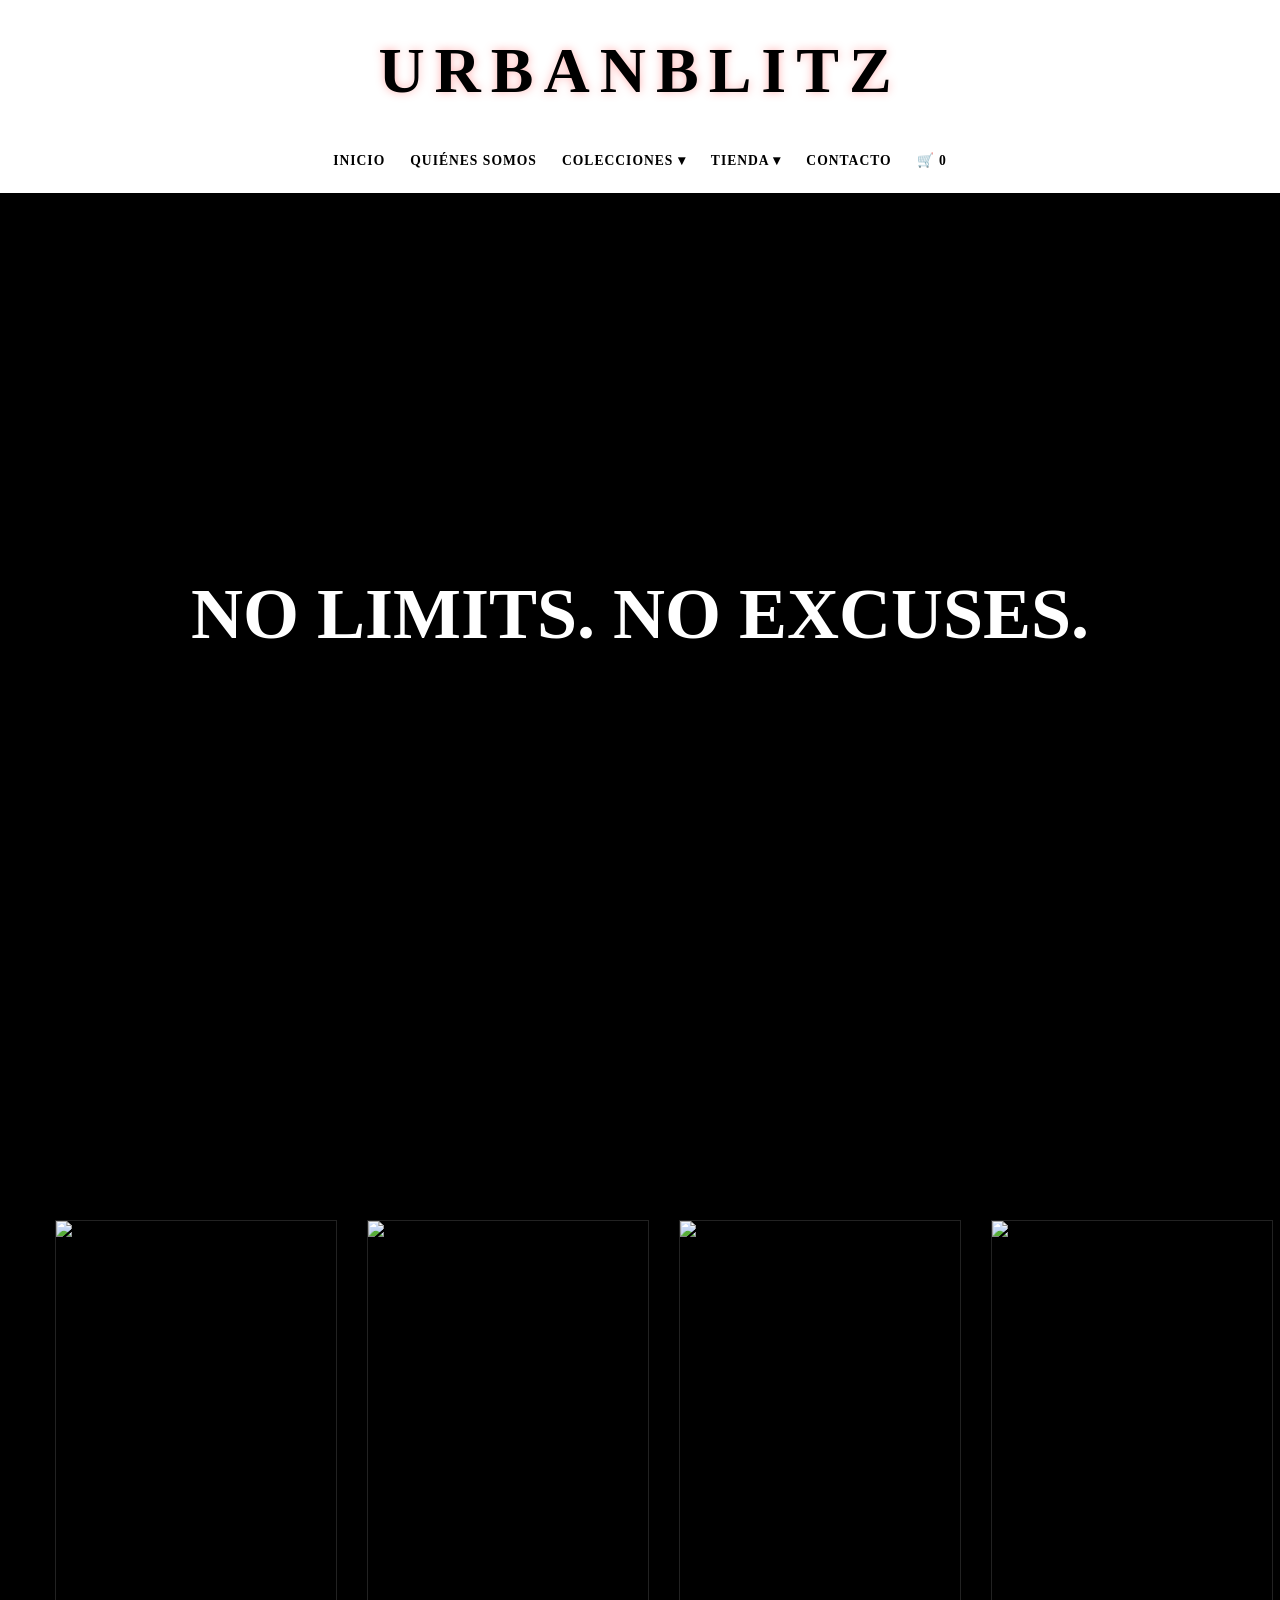
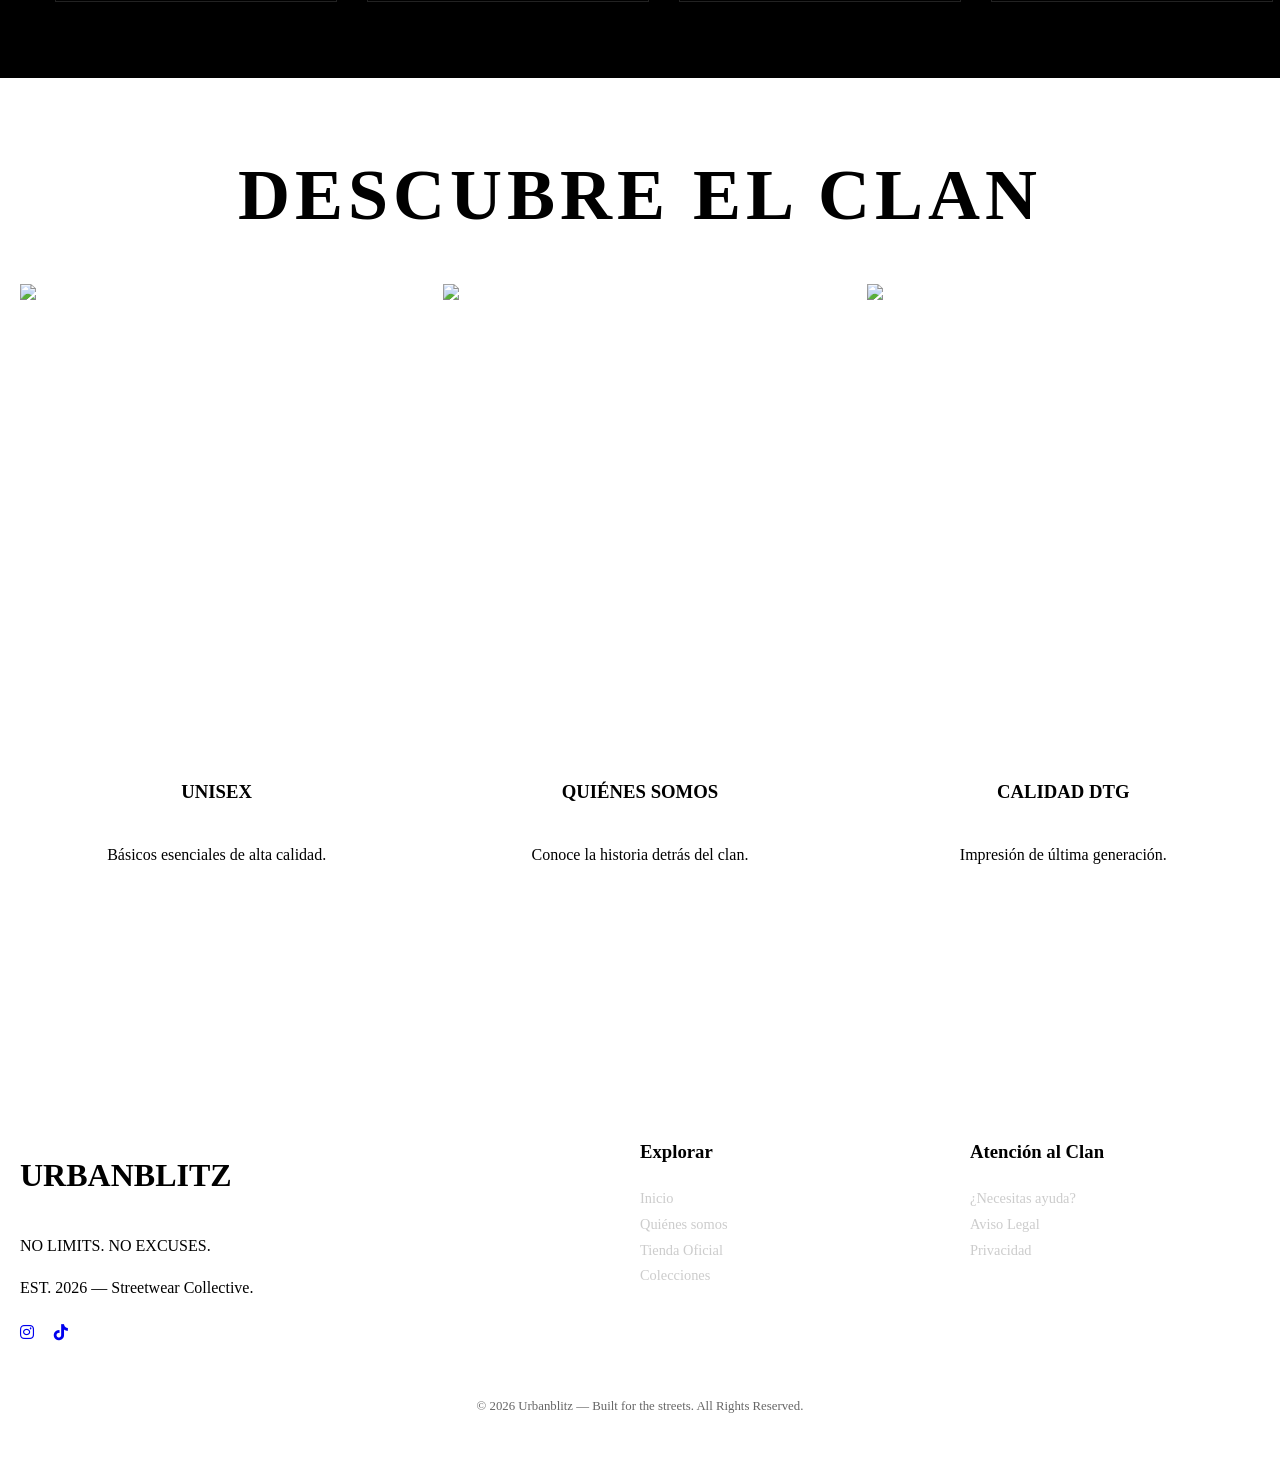
==== index.html @ dd3b94c5 "Corrección de centrado de logo, footer y menú móvil" ====
<!DOCTYPE html>
<html lang="es">
<head>
    <meta charset="UTF-8">
    <meta name="viewport" content="width=device-width, initial-scale=1.0">
    <title>Urbanblitz | No Limits. No Excuses.</title>
    <link rel="stylesheet" href="https://cdnjs.cloudflare.com/ajax/libs/font-awesome/6.0.0/css/all.min.css">
    <link rel="stylesheet" href="variables.css">
    <link rel="stylesheet" href="style.css">
    <link href="https://fonts.googleapis.com/css2?family=Inter:wght@400;600;900&family=Sedgwick+Ave&display=swap" rel="stylesheet">
</head>
<body>

   <header class="main-header">
    <nav class="nav-container">
        <button class="menu-toggle" id="mobile-menu-btn">
            <i class="fa-solid fa-bars"></i>
        </button>

        <h1 class="logo">URBANBLITZ</h1>
        
        <ul class="nav-list" id="nav-list">
            <li><a href="index.html">Inicio</a></li>
            <li><a href="historia.html">Quiénes somos</a></li>
            <li class="dropdown">
                <a href="colecciones.html">Colecciones ▾</a>
                <ul class="dropdown-menu">
                    <li><a href="limited-hoodies.html">Limited Edition</a></li>
                </ul>
            </li>
            <li class="dropdown">
                <a href="tienda.html" class="active">Tienda ▾</a>
                <ul class="dropdown-menu">
                    <li><a href="tienda-hombre.html">Hombre</a></li>
                    <li><a href="tienda-mujer.html">Mujer</a></li>
                </ul>
            </li>
            <li><a href="contacto.html">Contacto</a></li>
            <li><a href="carrito.html">🛒 <span id="cart-count">0</span></a></li>
        </ul>
    </nav>
</header>

    <main>
        <section class="hero">
            <video autoplay muted loop playsinline poster="img/herooso.png" class="hero-bg-video">
                <source src="videos/herooso.mp4" type="video/mp4">
            </video>
    
            <article class="hero-content">
                <h2 class="slogan-hero">No Limits. No Excuses.</h2>
                <p>Streetwear con actitud. Urbanblitz nace de la calle para quien quiere llegar lejos.</p>
                <a href="tienda.html" class="btn-add-cart-hero">EXPLORAR TIENDA</a>
            </article>
        </section>

        <section class="new-drops-carousel">
            <header class="carousel-header">
                <h3>PRÓXIMAMENTE</h3>
            </header>
            <figure class="carousel-track">
                <img src="img/producto1.jpg" alt="Próximamente">
                <img src="img/producto2.jpg" alt="Próximamente">
                <img src="img/producto3.jpg" alt="Próximamente">
                <img src="img/producto4.jpg" alt="Próximamente">
                <img src="img/producto1.jpg" alt="Próximamente">
                <img src="img/producto2.jpg" alt="Próximamente">
            </figure>
        </section>

        <section class="categorias-home">
            <h2 class="titulo-categorias-red">DESCUBRE EL CLAN</h2>
            <nav class="categorias-grid-3">
                <article class="categoria-card-new">
                    <img src="img/cat-unisex.jpg" alt=" ">
                    <section class="info-card-content">
                        <h3>UNISEX</h3>
                        <p>Básicos esenciales de alta calidad.</p>
                        <a href="tienda-unisex.html" class="btn-rojo-urban">ACCEDER</a>
                    </section>
                </article>

                <article class="categoria-card-new">
                    <img src="img/quienes-somos.jpg" alt=" ">
                    <section class="info-card-content">
                        <h3>QUIÉNES SOMOS</h3>
                        <p>Conoce la historia detrás del clan.</p>
                        <a href="historia.html" class="btn-rojo-urban">LEER MÁS</a>
                    </section>
                </article>

                <article class="categoria-card-new">
                    <img src="img/calidad-dtg.jpg" alt=" ">
                    <section class="info-card-content">
                        <h3>CALIDAD DTG</h3>
                        <p>Impresión de última generación.</p>
                        <a href="calidad.html" class="btn-rojo-urban">SABER MÁS</a>
                    </section>
                </article>
            </nav>
        </section>
    </main>

    <footer class="main-footer">
    <section class="footer-container">
        <article class="footer-brand">
            <h3 class="logo-footer">URBANBLITZ</h3>
            <p class="slogan">NO LIMITS. NO EXCUSES.</p>
            <p class="est-date">EST. 2026 — Streetwear Collective.</p>
            
            <div class="footer-socials">
                <a href="https://www.instagram.com/urbanblitz.shop2026?utm_source=ig_web_button_share_sheet&igsh=ZDNlZDc0MzIxNw==" target="_blank" aria-label="Instagram">
                    <i class="fa-brands fa-instagram"></i>
                </a>
                <a href="https://www.tiktok.com/@urbanblitz.shop?is_from_webapp=1&sender_device=pc" target="_blank" aria-label="TikTok">
                    <i class="fa-brands fa-tiktok"></i>
                </a>
            </div>
        </article>

        <nav class="footer-nav">
            <h3 class="footer-title">Explorar</h3>
            <ul class="footer-list">
                <li><a href="index.html">Inicio</a></li>
                <li><a href="historia.html">Quiénes somos</a></li>
                <li><a href="tienda.html">Tienda Oficial</a></li>
                <li><a href="colecciones.html">Colecciones</a></li>
            </ul>
        </nav>

        <nav class="footer-support">
            <h3 class="footer-title">Atención al Clan</h3>
            <ul class="footer-list">
                <li><a href="contacto.html" class="highlight-link">¿Necesitas ayuda?</a></li>
                <li><a href="aviso-legal.html">Aviso Legal</a></li>
                <li><a href="politica-privacidad.html">Privacidad</a></li>
            </ul>
        </nav>
    </section>

    <section class="footer-legal">
        <p>© 2026 Urbanblitz — Built for the streets. All Rights Reserved.</p>
    </section>
</footer>

    <script>
        const menuToggle = document.getElementById('menu-toggle');
        const navList = document.getElementById('nav-list');

        menuToggle.addEventListener('click', () => {
            navList.classList.toggle('active');
        });
    </script>
</body>
</html>
---- style.css ----
/* ==========================================================================
    URBANBLITZ - STYLE.CSS (VERSIÓN INTEGRAL CORREGIDA)
   ========================================================================== */

/* RESET Y FONDO GLOBAL */
body { 
    margin: 0; 
    font-family: var(--fuente-texto); 
    background-color: var(--negro-fondo) !important;
    color: var(--blanco-puro); 
    overflow-x: hidden; 
    line-height: 1.6; 
}

a { 
    text-decoration: none; 
    transition: var(--transicion); 
}

/* ==========================================================================
    HEADER & NAVEGACIÓN
   ========================================================================== */
.main-header { 
    background-color: var(--negro-menu);
    padding: 20px 0; 
    border-bottom: 2px solid var(--rojo-corporativo);
    box-shadow: var(--glow-suave);
    z-index: 10000; 
    position: sticky;
    top: 0;
}

.nav-container {
    max-width: var(--max-width);
    margin: 0 auto;
    display: flex;
    flex-direction: column;
    align-items: center;
    gap: 15px;
    position: relative;
    padding: 0 20px;
}

.logo { 
    font-family: var(--fuente-logo); 
    font-size: clamp(2.2rem, 8vw, 4rem); 
    margin: 0; 
    color: var(--rojo-corporativo); 
    text-transform: uppercase; 
    letter-spacing: 10px;
    filter: drop-shadow(0 0 5px rgba(255, 0, 0, 0.3));
    text-align: center;
}

/* BOTÓN MENÚ MÓVIL (Oculto en PC) */
.menu-toggle {
    display: none; /* Se activa en el media query */
    background: none;
    border: none;
    color: var(--rojo-corporativo);
    font-size: 1.8rem;
    cursor: pointer;
    z-index: 1001;
}

.nav-list { 
    display: flex; 
    justify-content: center; 
    gap: 25px; 
    list-style: none; 
    padding: 0;
    margin: 10px 0 0 0;
}

.nav-list li a { 
    font-weight: 600; 
    text-transform: uppercase; 
    font-size: 0.85rem; 
    color: var(--blanco-puro);
    letter-spacing: 1px;
}

.nav-list li a:hover, .nav-list li a.active { color: var(--rojo-corporativo); }

/* DROPDOWN */
.dropdown { position: relative; }
.dropdown-menu { 
    display: none; 
    position: absolute; 
    background: var(--negro-menu); 
    min-width: 200px; 
    top: 100%; 
    left: 50%;
    transform: translateX(-50%);
    border: 1px solid var(--rojo-corporativo); 
    list-style: none; 
    padding: 10px 0; 
    z-index: 10001;
}
.dropdown:hover .dropdown-menu { display: block; }
.dropdown-menu li a { padding: 10px 20px; display: block; text-align: center; font-size: 0.75rem;}

/* ==========================================================================
    HERO & CARRUSEL
   ========================================================================== */
.hero {
    position: relative;
    height: 100vh;
    width: 100%;
    display: flex;
    align-items: center;
    justify-content: center;
    text-align: center;
    overflow: hidden;
    background-color: #000;
}

.hero-bg-video {
    position: absolute;
    top: 0;
    left: 0;
    width: 100%;
    height: 100%;
    object-fit: cover; 
    z-index: 1;
    filter: brightness(0.4); 
}

.hero-content {
    position: relative;
    z-index: 2;
    padding: 0 20px;
}

.slogan-hero {
    font-size: clamp(2.5rem, 6vw, 4.5rem);
    color: #ffffff;
    font-weight: 900;
    text-transform: uppercase;
    text-shadow: 0 0 15px var(--rojo-corporativo), 0 0 30px var(--rojo-corporativo);
    margin-bottom: 20px;
}

.btn-add-cart-hero {
    display: inline-block;
    background-color: var(--rojo-corporativo);
    color: var(--blanco-puro);
    padding: 15px 45px; 
    font-weight: 900;
    text-transform: uppercase;
    box-shadow: var(--glow-boton);
}

.new-drops-carousel {
    padding: 60px 0;
    background: #000;
    overflow: hidden;
    border-top: 1px solid var(--gris-borde);
}

.carousel-track {
    display: flex;
    width: calc(300px * 10); 
    animation: scroll-infinito 25s linear infinite;
}

.carousel-track img {
    width: 280px;
    height: 380px;
    object-fit: cover;
    margin: 0 15px;
    border: 1px solid #222;
}

@keyframes scroll-infinito {
    0% { transform: translateX(0); }
    100% { transform: translateX(calc(-310px * 4)); }
}

/* ==========================================================================
    GRID DE PRODUCTOS Y CATEGORÍAS
   ========================================================================== */
.titulo-categorias-red {
    color: var(--rojo-corporativo);
    font-size: clamp(2rem, 7vw, 4.5rem);
    font-weight: 900;
    text-align: center;
    margin: 60px 0 30px;
    letter-spacing: 5px;
}

.categorias-grid-3, .product-grid, .category-grid {
    display: grid;
    grid-template-columns: repeat(3, 1fr);
    gap: 30px;
    max-width: var(--max-width);
    margin: 0 auto 100px;
    padding: 0 20px;
}

.categoria-card-new, .product-card-urban, .category-card {
    background: var(--negro-tarjeta);
    border: 1px solid var(--gris-borde);
    display: flex;
    flex-direction: column;
    position: relative;
    height: 100%; 
}

.product-image { position: relative; width: 100%; }

.categoria-card-new img, .product-image img, .category-img {
    width: 100%;
    height: 450px;
    object-fit: cover;
    display: block;
}

.info-card-content, .product-info-box {
    padding: 25px;
    text-align: center;
    flex-grow: 1;
    display: flex;
    flex-direction: column;
}

.product-name-urban { 
    color: #fff; 
    font-size: clamp(1.2rem, 4vw, 1.6rem); 
    font-weight: 900; 
    text-transform: uppercase;
    margin-bottom: 10px;
}

.drop-label { 
    position: absolute !important;
    top: 15px;
    left: 15px;
    background: var(--rojo-corporativo);
    padding: 5px 12px;
    font-weight: 900;
    font-size: 0.7rem;
    z-index: 10;
}

.btn-rojo-urban, .btn-urban {
    background-color: var(--rojo-corporativo) !important;
    color: #fff !important;
    padding: 12px;
    font-weight: 900;
    text-transform: uppercase;
    width: 100%;
    border: none;
}

/* ==========================================================================
    FOOTER BASE
   ========================================================================== */
.main-footer { 
    background: var(--negro-footer); 
    border-top: 2px solid var(--rojo-corporativo); 
    padding: 60px 20px 30px; 
    margin-top: 80px; 
}
.footer-container { 
    max-width: var(--max-width); 
    margin: 0 auto; 
    display: grid; 
    grid-template-columns: 2fr 1fr 1fr; 
    gap: 40px; 
}
.logo-footer { font-family: var(--fuente-logo); color: var(--rojo-corporativo); font-size: 2rem; }
.footer-socials { display: flex; gap: 20px; margin-top: 20px; }
.footer-list { list-style: none; padding: 0; }
.footer-list li a { color: #ccc; font-size: 0.9rem; }
.footer-legal { text-align: center; margin-top: 50px; color: #666; font-size: 0.8rem; }

/* ==========================================================================
    RESPONSIVO (MÓVIL Y TABLET) - SOLUCIÓN CENTRADO Y FOOTER
   ========================================================================== */
@media (max-width: 950px) {
    /* Header Móvil: Forzar centrado del logo */
    .nav-container { 
        flex-direction: row; 
        justify-content: center; 
        padding: 15px 20px;
        position: relative;
    }

    .logo { 
        font-size: 1.8rem; 
        letter-spacing: 5px; 
        margin: 0 auto !important; 
    }

    /* El botón no empuja al logo porque es absolute */
    .menu-toggle { 
        display: block; 
        position: absolute;
        left: 20px;
        top: 50%;
        transform: translateY(-50%);
    }

    /* Lista de navegación desplegable */
    .nav-list {
        display: none; 
        position: absolute;
        top: 100%;
        left: 0;
        width: 100%;
        background: var(--negro-menu);
        flex-direction: column;
        gap: 0;
        border-bottom: 2px solid var(--rojo-corporativo);
        margin: 0;
    }

    .nav-list.active { display: flex; }
    .nav-list li { width: 100%; text-align: center; border-bottom: 1px solid #222; }
    .nav-list li a { display: block; padding: 20px; font-size: 1.1rem; }

    /* Dropdowns en móvil */
    .dropdown-menu { 
        position: static; 
        transform: none; 
        width: 100%; 
        background: #111; 
        border: none;
    }

    /* Grids a 1 columna */
    .categorias-grid-3, .product-grid, .category-grid { 
        grid-template-columns: 1fr; 
        gap: 40px;
    }

    .categoria-card-new img, .product-image img { height: 350px; }

    /* Footer Responsive: Todo apilado y centrado */
    .footer-container { 
        grid-template-columns: 1fr; 
        text-align: center; 
        gap: 40px;
    }
    .footer-brand, .footer-nav, .footer-support {
        display: flex;
        flex-direction: column;
        align-items: center;
    }
    .footer-socials { justify-content: center; }
}

@media (max-width: 480px) {
    .logo { font-size: 1.4rem; letter-spacing: 3px; }
    .slogan-hero { font-size: 1.8rem; }
    .btn-add-cart-hero { padding: 12px 25px; font-size: 0.8rem; }
}
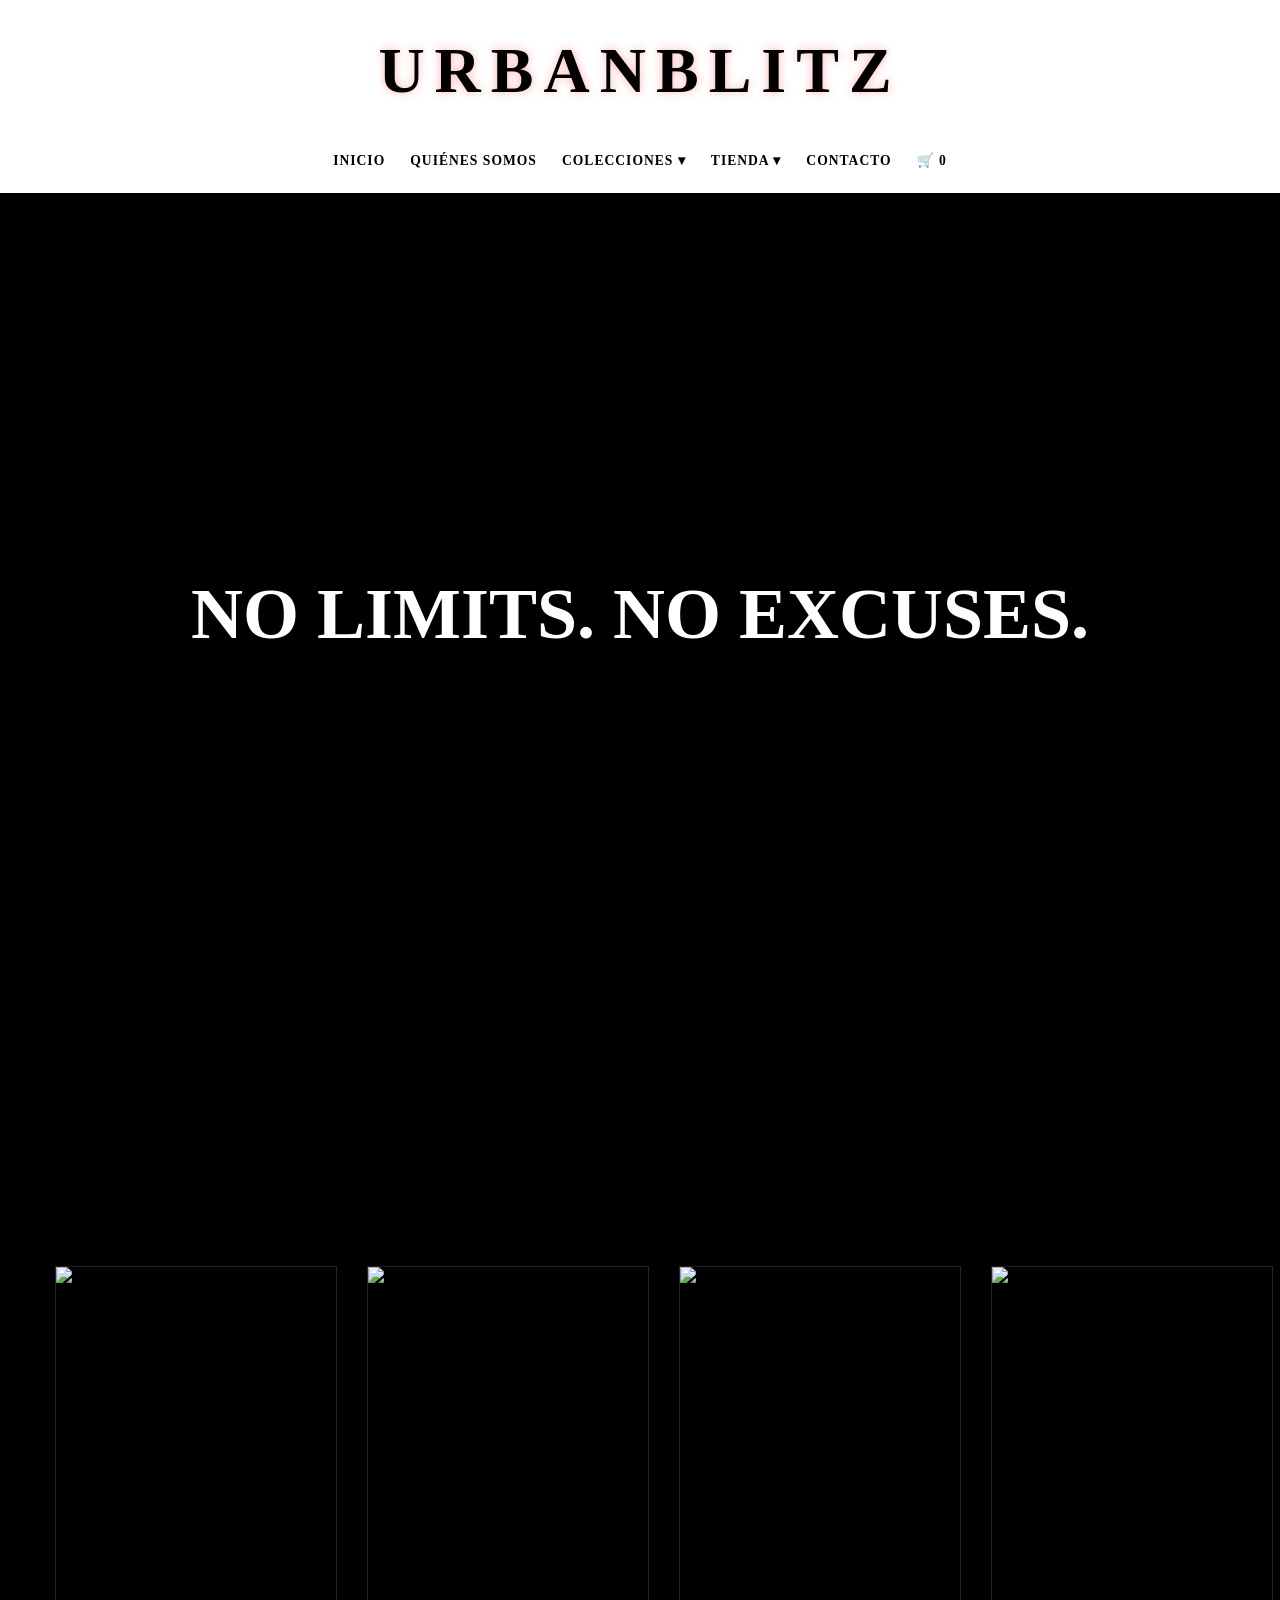
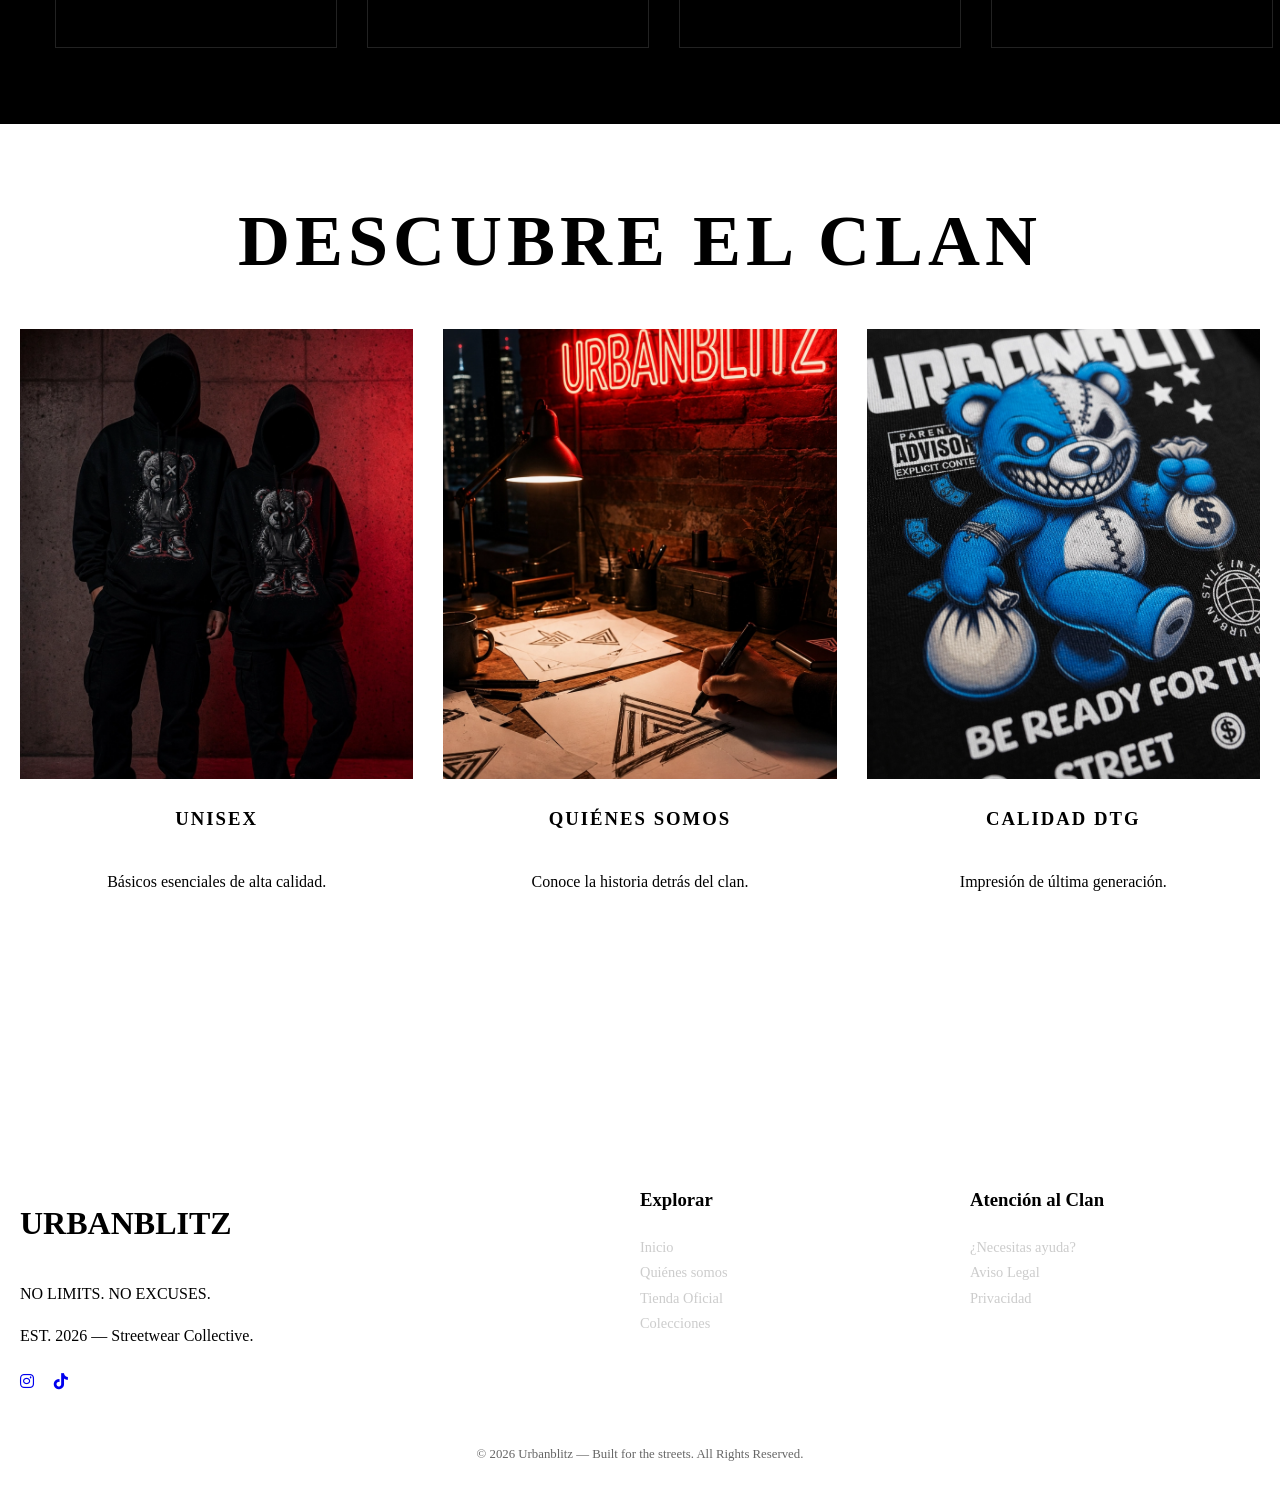
==== commit 4b6d3ff6: "Nuevas imágenes del index y correcciones de diseño" ====
--- a/index.html
+++ b/index.html
@@ -11,35 +11,36 @@
 </head>
 <body>
 
-   <header class="main-header">
-    <nav class="nav-container">
-        <button class="menu-toggle" id="mobile-menu-btn">
-            <i class="fa-solid fa-bars"></i>
-        </button>
+    <header class="main-header">
+        <nav class="nav-container">
+            <button class="menu-toggle" id="mobile-menu-btn">
+                <i class="fa-solid fa-bars"></i>
+            </button>
 
-        <h1 class="logo">URBANBLITZ</h1>
-        
-        <ul class="nav-list" id="nav-list">
-            <li><a href="index.html">Inicio</a></li>
-            <li><a href="historia.html">Quiénes somos</a></li>
-            <li class="dropdown">
-                <a href="colecciones.html">Colecciones ▾</a>
-                <ul class="dropdown-menu">
-                    <li><a href="limited-hoodies.html">Limited Edition</a></li>
-                </ul>
-            </li>
-            <li class="dropdown">
-                <a href="tienda.html" class="active">Tienda ▾</a>
-                <ul class="dropdown-menu">
-                    <li><a href="tienda-hombre.html">Hombre</a></li>
-                    <li><a href="tienda-mujer.html">Mujer</a></li>
-                </ul>
-            </li>
-            <li><a href="contacto.html">Contacto</a></li>
-            <li><a href="carrito.html">🛒 <span id="cart-count">0</span></a></li>
-        </ul>
-    </nav>
-</header>
+            <h1 class="logo">URBANBLITZ</h1>
+            
+            <ul class="nav-list" id="nav-list">
+                <li><a href="index.html" class="active">Inicio</a></li>
+                <li><a href="historia.html">Quiénes somos</a></li>
+                <li class="dropdown">
+                    <a href="colecciones.html">Colecciones ▾</a>
+                    <ul class="dropdown-menu">
+                        <li><a href="limited-hoodies.html">Limited Edition</a></li>
+                    </ul>
+                </li>
+                <li class="dropdown">
+                    <a href="tienda.html">Tienda ▾</a>
+                    <ul class="dropdown-menu">
+                        <li><a href="tienda-hombre.html">Hombre</a></li>
+                        <li><a href="tienda-mujer.html">Mujer</a></li>
+                        <li><a href="tienda-unisex.html">Unisex</a></li>
+                    </ul>
+                </li>
+                <li><a href="contacto.html">Contacto</a></li>
+                <li><a href="carrito.html">🛒 <span id="cart-count">0</span></a></li>
+            </ul>
+        </nav>
+    </header>
 
     <main>
         <section class="hero">
@@ -56,7 +57,7 @@
 
         <section class="new-drops-carousel">
             <header class="carousel-header">
-                <h3>PRÓXIMAMENTE</h3>
+                <h3 class="texto-proximamente-red">PRÓXIMAMENTE</h3>
             </header>
             <figure class="carousel-track">
                 <img src="img/producto1.jpg" alt="Próximamente">
@@ -70,9 +71,9 @@
 
         <section class="categorias-home">
             <h2 class="titulo-categorias-red">DESCUBRE EL CLAN</h2>
-            <nav class="categorias-grid-3">
+            <div class="categorias-grid-3">
                 <article class="categoria-card-new">
-                    <img src="img/cat-unisex.jpg" alt=" ">
+                    <img src="img/index-unisex.png" alt="Unisex">
                     <section class="info-card-content">
                         <h3>UNISEX</h3>
                         <p>Básicos esenciales de alta calidad.</p>
@@ -81,7 +82,7 @@
                 </article>
 
                 <article class="categoria-card-new">
-                    <img src="img/quienes-somos.jpg" alt=" ">
+                    <img src="img/index-somos.png" alt="Quiénes Somos">
                     <section class="info-card-content">
                         <h3>QUIÉNES SOMOS</h3>
                         <p>Conoce la historia detrás del clan.</p>
@@ -90,66 +91,58 @@
                 </article>
 
                 <article class="categoria-card-new">
-                    <img src="img/calidad-dtg.jpg" alt=" ">
+                    <img src="img/index-calidad.png" alt="Calidad DTG">
                     <section class="info-card-content">
                         <h3>CALIDAD DTG</h3>
                         <p>Impresión de última generación.</p>
                         <a href="calidad.html" class="btn-rojo-urban">SABER MÁS</a>
                     </section>
                 </article>
-            </nav>
+            </div>
         </section>
     </main>
 
     <footer class="main-footer">
-    <section class="footer-container">
-        <article class="footer-brand">
-            <h3 class="logo-footer">URBANBLITZ</h3>
-            <p class="slogan">NO LIMITS. NO EXCUSES.</p>
-            <p class="est-date">EST. 2026 — Streetwear Collective.</p>
-            
-            <div class="footer-socials">
-                <a href="https://www.instagram.com/urbanblitz.shop2026?utm_source=ig_web_button_share_sheet&igsh=ZDNlZDc0MzIxNw==" target="_blank" aria-label="Instagram">
-                    <i class="fa-brands fa-instagram"></i>
-                </a>
-                <a href="https://www.tiktok.com/@urbanblitz.shop?is_from_webapp=1&sender_device=pc" target="_blank" aria-label="TikTok">
-                    <i class="fa-brands fa-tiktok"></i>
-                </a>
-            </div>
-        </article>
+        <section class="footer-container">
+            <article class="footer-brand">
+                <h3 class="logo-footer">URBANBLITZ</h3>
+                <p class="slogan">NO LIMITS. NO EXCUSES.</p>
+                <p class="est-date">EST. 2026 — Streetwear Collective.</p>
+                <div class="footer-socials">
+                    <a href="https://www.instagram.com/urbanblitz.shop2026" target="_blank" aria-label="Instagram">
+                        <i class="fa-brands fa-instagram"></i>
+                    </a>
+                    <a href="https://www.tiktok.com/@urbanblitz.shop" target="_blank" aria-label="TikTok">
+                        <i class="fa-brands fa-tiktok"></i>
+                    </a>
+                </div>
+            </article>
 
-        <nav class="footer-nav">
-            <h3 class="footer-title">Explorar</h3>
-            <ul class="footer-list">
-                <li><a href="index.html">Inicio</a></li>
-                <li><a href="historia.html">Quiénes somos</a></li>
-                <li><a href="tienda.html">Tienda Oficial</a></li>
-                <li><a href="colecciones.html">Colecciones</a></li>
-            </ul>
-        </nav>
+            <nav class="footer-nav">
+                <h3 class="footer-title">Explorar</h3>
+                <ul class="footer-list">
+                    <li><a href="index.html">Inicio</a></li>
+                    <li><a href="historia.html">Quiénes somos</a></li>
+                    <li><a href="tienda.html">Tienda Oficial</a></li>
+                    <li><a href="colecciones.html">Colecciones</a></li>
+                </ul>
+            </nav>
 
-        <nav class="footer-support">
-            <h3 class="footer-title">Atención al Clan</h3>
-            <ul class="footer-list">
-                <li><a href="contacto.html" class="highlight-link">¿Necesitas ayuda?</a></li>
-                <li><a href="aviso-legal.html">Aviso Legal</a></li>
-                <li><a href="politica-privacidad.html">Privacidad</a></li>
-            </ul>
-        </nav>
-    </section>
+            <nav class="footer-support">
+                <h3 class="footer-title">Atención al Clan</h3>
+                <ul class="footer-list">
+                    <li><a href="contacto.html" class="highlight-link">¿Necesitas ayuda?</a></li>
+                    <li><a href="aviso-legal.html">Aviso Legal</a></li>
+                    <li><a href="politica-privacidad.html">Privacidad</a></li>
+                </ul>
+            </nav>
+        </section>
 
-    <section class="footer-legal">
-        <p>© 2026 Urbanblitz — Built for the streets. All Rights Reserved.</p>
-    </section>
-</footer>
+        <section class="footer-legal">
+            <p>© 2026 Urbanblitz — Built for the streets. All Rights Reserved.</p>
+        </section>
+    </footer>
 
-    <script>
-        const menuToggle = document.getElementById('menu-toggle');
-        const navList = document.getElementById('nav-list');
-
-        menuToggle.addEventListener('click', () => {
-            navList.classList.toggle('active');
-        });
-    </script>
+    <script src="main.js"></script>
 </body>
 </html>
--- a/style.css
+++ b/style.css
@@ -1,5 +1,5 @@
 /* ==========================================================================
-    URBANBLITZ - STYLE.CSS (VERSIÓN INTEGRAL CORREGIDA)
+    URBANBLITZ - STYLE.CSS (VERSIÓN FINAL CORREGIDA)
    ========================================================================== */
 
 /* RESET Y FONDO GLOBAL */
@@ -52,9 +52,8 @@
     text-align: center;
 }
 
-/* BOTÓN MENÚ MÓVIL (Oculto en PC) */
 .menu-toggle {
-    display: none; /* Se activa en el media query */
+    display: none; 
     background: none;
     border: none;
     color: var(--rojo-corporativo);
@@ -82,7 +81,6 @@
 
 .nav-list li a:hover, .nav-list li a.active { color: var(--rojo-corporativo); }
 
-/* DROPDOWN */
 .dropdown { position: relative; }
 .dropdown-menu { 
     display: none; 
@@ -158,6 +156,17 @@
     border-top: 1px solid var(--gris-borde);
 }
 
+/* CORRECCIÓN PRÓXIMAMENTE */
+.texto-proximamente-red {
+    color: var(--rojo-corporativo);
+    text-align: center;
+    font-size: 2rem;
+    font-weight: 900;
+    margin-bottom: 30px;
+    letter-spacing: 5px;
+    text-transform: uppercase;
+}
+
 .carousel-track {
     display: flex;
     width: calc(300px * 10); 
@@ -207,8 +216,6 @@
     height: 100%; 
 }
 
-.product-image { position: relative; width: 100%; }
-
 .categoria-card-new img, .product-image img, .category-img {
     width: 100%;
     height: 450px;
@@ -216,12 +223,21 @@
     display: block;
 }
 
-.info-card-content, .product-info-box {
+/* CORRECCIÓN CENTRADO BOTONES COLUMNAS */
+.info-card-content {
     padding: 25px;
     text-align: center;
     flex-grow: 1;
     display: flex;
     flex-direction: column;
+    align-items: center; /* Centra el botón horizontalmente */
+    justify-content: center;
+}
+
+.info-card-content h3 {
+    margin-top: 0;
+    font-weight: 900;
+    letter-spacing: 2px;
 }
 
 .product-name-urban { 
@@ -232,25 +248,16 @@
     margin-bottom: 10px;
 }
 
-.drop-label { 
-    position: absolute !important;
-    top: 15px;
-    left: 15px;
-    background: var(--rojo-corporativo);
-    padding: 5px 12px;
-    font-weight: 900;
-    font-size: 0.7rem;
-    z-index: 10;
-}
-
-.btn-rojo-urban, .btn-urban {
+.btn-rojo-urban {
     background-color: var(--rojo-corporativo) !important;
     color: #fff !important;
-    padding: 12px;
-    font-weight: 900;
-    text-transform: uppercase;
-    width: 100%;
+    padding: 15px 30px;
+    font-weight: 900;
+    text-transform: uppercase;
+    width: fit-content; /* El botón solo ocupa lo que mide el texto */
     border: none;
+    margin-top: 15px;
+    cursor: pointer;
 }
 
 /* ==========================================================================
@@ -276,10 +283,9 @@
 .footer-legal { text-align: center; margin-top: 50px; color: #666; font-size: 0.8rem; }
 
 /* ==========================================================================
-    RESPONSIVO (MÓVIL Y TABLET) - SOLUCIÓN CENTRADO Y FOOTER
+    RESPONSIVO (MÓVIL Y TABLET)
    ========================================================================== */
 @media (max-width: 950px) {
-    /* Header Móvil: Forzar centrado del logo */
     .nav-container { 
         flex-direction: row; 
         justify-content: center; 
@@ -293,7 +299,6 @@
         margin: 0 auto !important; 
     }
 
-    /* El botón no empuja al logo porque es absolute */
     .menu-toggle { 
         display: block; 
         position: absolute;
@@ -302,7 +307,6 @@
         transform: translateY(-50%);
     }
 
-    /* Lista de navegación desplegable */
     .nav-list {
         display: none; 
         position: absolute;
@@ -320,7 +324,6 @@
     .nav-list li { width: 100%; text-align: center; border-bottom: 1px solid #222; }
     .nav-list li a { display: block; padding: 20px; font-size: 1.1rem; }
 
-    /* Dropdowns en móvil */
     .dropdown-menu { 
         position: static; 
         transform: none; 
@@ -329,7 +332,6 @@
         border: none;
     }
 
-    /* Grids a 1 columna */
     .categorias-grid-3, .product-grid, .category-grid { 
         grid-template-columns: 1fr; 
         gap: 40px;
@@ -337,7 +339,6 @@
 
     .categoria-card-new img, .product-image img { height: 350px; }
 
-    /* Footer Responsive: Todo apilado y centrado */
     .footer-container { 
         grid-template-columns: 1fr; 
         text-align: center; 
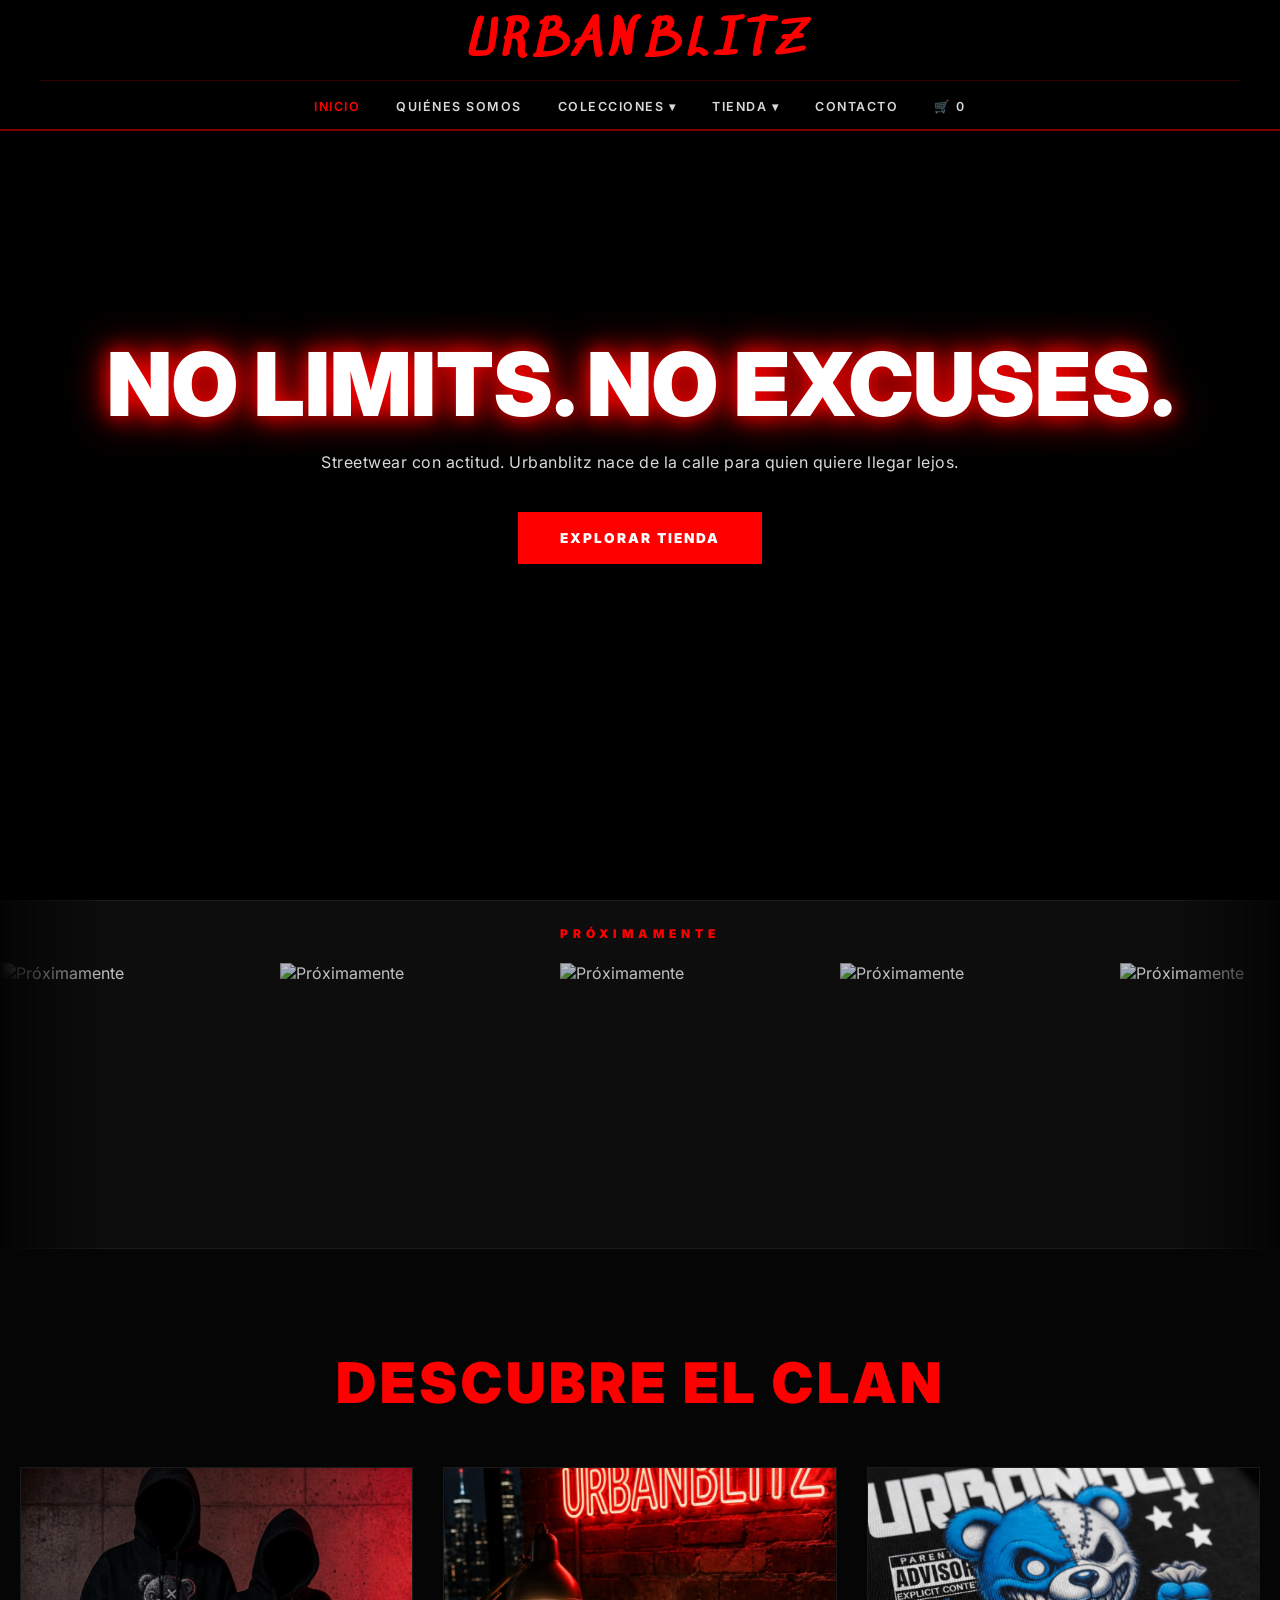
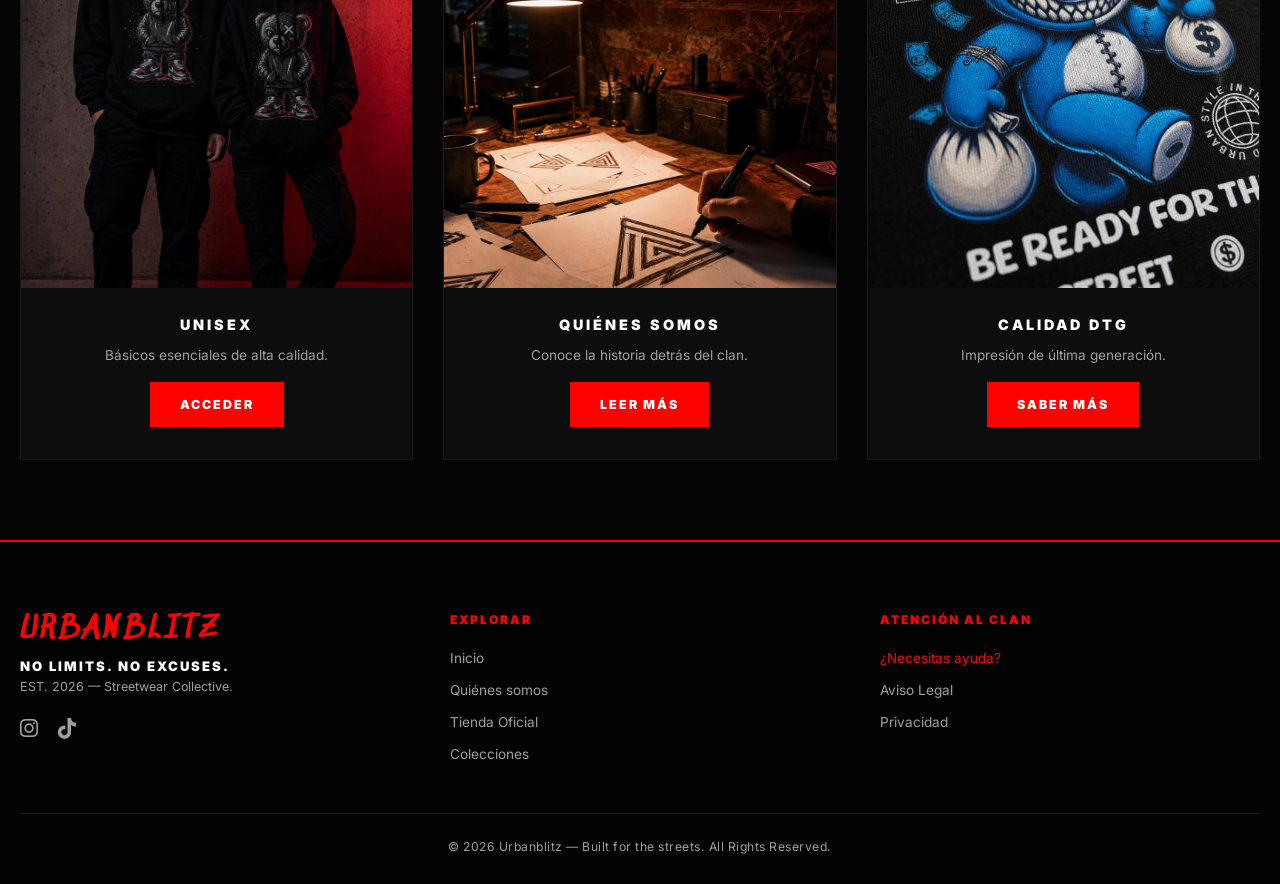
==== commit beb0c1f1: "Cambios parciales" ====
--- a/index.html
+++ b/index.html
@@ -66,6 +66,14 @@
                 <img src="img/producto4.jpg" alt="Próximamente">
                 <img src="img/producto1.jpg" alt="Próximamente">
                 <img src="img/producto2.jpg" alt="Próximamente">
+                 <!-- Duplicado para loop infinito -->
+                <img src="img/producto1.jpg" alt="Próximamente">
+                <img src="img/producto2.jpg" alt="Próximamente">
+                <img src="img/producto3.jpg" alt="Próximamente">
+                <img src="img/producto4.jpg" alt="Próximamente">
+                <img src="img/producto1.jpg" alt="Próximamente">
+                <img src="img/producto2.jpg" alt="Próximamente">
+
             </figure>
         </section>
 
--- a/variables.css
+++ b/variables.css
@@ -0,0 +1,26 @@
+/* ==========================================================================
+    URBANBLITZ - VARIABLES.CSS (CORREGIDO)
+   ========================================================================== */
+
+:root {
+    /* COLORES CORPORATIVOS */
+    --rojo-corporativo: #ff0000;
+    --rojo-hover: #cc0000;
+    --negro-fondo: #050505;
+    --negro-tarjeta: #0d0d0d;
+    --negro-menu: #000000;
+    --negro-footer: #030303;
+    --blanco-puro: #ffffff;
+    --texto-secundario: #a0a0a0;
+    --gris-borde: #1a1a1a;
+    
+    /* EFECTOS DE BRILLO (Mejorados para que se vean como la foto) */
+    --glow-slogan: 0 0 20px rgba(255, 0, 0, 0.8), 0 0 40px rgba(255, 0, 0, 0.4);
+    
+    /* TIPOGRAFIAS */
+    --fuente-logo: 'Sedgwick Ave', cursive;
+    --fuente-texto: 'Inter', sans-serif;
+    
+    /* ESTRUCTURA */
+    --max-width: 1400px;
+}
--- a/style.css
+++ b/style.css
@@ -1,106 +1,178 @@
 /* ==========================================================================
-    URBANBLITZ - STYLE.CSS (VERSIÓN FINAL CORREGIDA)
+   URBANBLITZ - STYLE.CSS DEFINITIVO
    ========================================================================== */
 
-/* RESET Y FONDO GLOBAL */
-body { 
-    margin: 0; 
-    font-family: var(--fuente-texto); 
-    background-color: var(--negro-fondo) !important;
-    color: var(--blanco-puro); 
-    overflow-x: hidden; 
-    line-height: 1.6; 
-}
-
-a { 
-    text-decoration: none; 
-    transition: var(--transicion); 
-}
-
-/* ==========================================================================
-    HEADER & NAVEGACIÓN
-   ========================================================================== */
-.main-header { 
+/* -------------------------------------------------------------------------
+   1. RESET Y BASE
+   ------------------------------------------------------------------------- */
+*, *::before, *::after {
+    box-sizing: border-box;
+}
+
+body {
+    margin: 0;
+    font-family: var(--fuente-texto);
+    background-color: var(--negro-fondo);
+    color: var(--blanco-puro);
+    overflow-x: hidden;
+}
+
+a {
+    text-decoration: none;
+    transition: 0.3s ease;
+    color: inherit;
+}
+
+img {
+    display: block;
+    max-width: 100%;
+}
+
+/* -------------------------------------------------------------------------
+   2. HEADER Y NAVEGACIÓN
+   ------------------------------------------------------------------------- */
+.main-header {
     background-color: var(--negro-menu);
-    padding: 20px 0; 
-    border-bottom: 2px solid var(--rojo-corporativo);
-    box-shadow: var(--glow-suave);
-    z-index: 10000; 
-    position: sticky;
+    padding: 18px 0 0;
+    border-bottom: 2px solid rgba(255, 0, 0, 0.5);
+    position: fixed;
     top: 0;
-}
-
+    width: 100%;
+    z-index: 10000;
+}
+
+/* Contenedor principal: columna centrada */
 .nav-container {
     max-width: var(--max-width);
     margin: 0 auto;
     display: flex;
     flex-direction: column;
     align-items: center;
-    gap: 15px;
+    padding: 0 40px;
     position: relative;
-    padding: 0 20px;
-}
-
-.logo { 
-    font-family: var(--fuente-logo); 
-    font-size: clamp(2.2rem, 8vw, 4rem); 
-    margin: 0; 
-    color: var(--rojo-corporativo); 
-    text-transform: uppercase; 
-    letter-spacing: 10px;
-    filter: drop-shadow(0 0 5px rgba(255, 0, 0, 0.3));
-    text-align: center;
-}
-
+}
+
+/* Logo grande centrado arriba */
+.logo {
+    font-family: var(--fuente-logo);
+    font-size: 3rem;
+    color: var(--rojo-corporativo);
+    text-transform: uppercase;
+    letter-spacing: 6px;
+    margin: 0 0 14px;
+    font-weight: 900;
+    line-height: 1;
+    text-align: center;
+}
+
+/* Menú centrado debajo del logo */
+.nav-list {
+    display: flex;
+    gap: 36px;
+    list-style: none;
+    padding: 14px 0;
+    margin: 0;
+    align-items: center;
+    border-top: 1px solid rgba(255, 0, 0, 0.2);
+    width: 100%;
+    justify-content: center;
+}
+
+.nav-list li a {
+    font-weight: 600;
+    text-transform: uppercase;
+    font-size: 0.78rem;
+    color: var(--blanco-puro);
+    letter-spacing: 1.5px;
+    opacity: 0.85;
+    transition: color 0.3s, opacity 0.3s;
+    white-space: nowrap;
+}
+
+.nav-list li a:hover,
+.nav-list li a.active {
+    color: var(--rojo-corporativo);
+    opacity: 1;
+}
+
+/* Boton hamburguesa — solo en movil */
 .menu-toggle {
-    display: none; 
-    background: none;
+    display: none;
+    background: transparent;
     border: none;
-    color: var(--rojo-corporativo);
-    font-size: 1.8rem;
+    color: var(--blanco-puro);
+    font-size: 1.5rem;
     cursor: pointer;
-    z-index: 1001;
-}
-
-.nav-list { 
-    display: flex; 
-    justify-content: center; 
-    gap: 25px; 
-    list-style: none; 
-    padding: 0;
-    margin: 10px 0 0 0;
-}
-
-.nav-list li a { 
-    font-weight: 600; 
-    text-transform: uppercase; 
-    font-size: 0.85rem; 
-    color: var(--blanco-puro);
-    letter-spacing: 1px;
-}
-
-.nav-list li a:hover, .nav-list li a.active { color: var(--rojo-corporativo); }
-
-.dropdown { position: relative; }
-.dropdown-menu { 
-    display: none; 
-    position: absolute; 
-    background: var(--negro-menu); 
-    min-width: 200px; 
-    top: 100%; 
+    padding: 4px 8px;
+    position: absolute;
+    right: 20px;
+    top: 10px;
+    z-index: 10001;
+}
+
+/* -------------------------------------------------------------------------
+   3. DROPDOWN
+   ------------------------------------------------------------------------- */
+.dropdown {
+    position: relative;
+}
+
+.dropdown-menu {
+    display: none;
+    position: absolute;
+    top: 100%;
     left: 50%;
     transform: translateX(-50%);
-    border: 1px solid var(--rojo-corporativo); 
-    list-style: none; 
-    padding: 10px 0; 
-    z-index: 10001;
-}
-.dropdown:hover .dropdown-menu { display: block; }
-.dropdown-menu li a { padding: 10px 20px; display: block; text-align: center; font-size: 0.75rem;}
-
-/* ==========================================================================
-    HERO & CARRUSEL
-   ========================================================================== */
+    background: var(--negro-menu);
+    border: 1px solid rgba(255, 0, 0, 0.25);
+    border-top: 2px solid var(--rojo-corporativo);
+    list-style: none;
+    padding: 8px 0;
+    margin: 0;
+    min-width: 180px;
+    z-index: 9999;
+    /* Puente invisible para que el raton no pierda el hover */
+    padding-top: 20px;
+    margin-top: -14px;
+}
+
+/* Bloque transparente encima del menu que rellena el hueco */
+.dropdown-menu::before {
+    content: '';
+    display: block;
+    position: absolute;
+    top: 0;
+    left: 0;
+    width: 100%;
+    height: 20px;
+    background: transparent;
+}
+
+.dropdown:hover .dropdown-menu {
+    display: block;
+}
+
+.dropdown-menu li a {
+    display: block;
+    padding: 10px 22px;
+    font-size: 0.75rem;
+    font-weight: 600;
+    letter-spacing: 1px;
+    text-transform: uppercase;
+    color: var(--blanco-puro);
+    opacity: 0.85;
+    transition: color 0.2s, background 0.2s, opacity 0.2s;
+}
+
+.dropdown-menu li a:hover {
+    color: var(--rojo-corporativo);
+    background: rgba(255, 0, 0, 0.06);
+    opacity: 1;
+}
+
+/* -------------------------------------------------------------------------
+   4. HERO (pagina de inicio)
+   ------------------------------------------------------------------------- */
 .hero {
     position: relative;
     height: 100vh;
@@ -108,7 +180,6 @@
     display: flex;
     align-items: center;
     justify-content: center;
-    text-align: center;
     overflow: hidden;
     background-color: #000;
 }
@@ -119,241 +190,592 @@
     left: 0;
     width: 100%;
     height: 100%;
-    object-fit: cover; 
+    object-fit: cover;
     z-index: 1;
-    filter: brightness(0.4); 
+    filter: brightness(0.4);
 }
 
 .hero-content {
     position: relative;
     z-index: 2;
+    text-align: center;
+    width: 100%;
     padding: 0 20px;
 }
 
 .slogan-hero {
-    font-size: clamp(2.5rem, 6vw, 4.5rem);
+    font-size: clamp(2.8rem, 7vw, 5.5rem);
     color: #ffffff;
-    font-weight: 900;
-    text-transform: uppercase;
-    text-shadow: 0 0 15px var(--rojo-corporativo), 0 0 30px var(--rojo-corporativo);
-    margin-bottom: 20px;
+    text-transform: uppercase;
+    font-weight: 900;
+    line-height: 1.1;
+    margin: 0 0 20px;
+    text-shadow: 0 0 20px var(--rojo-corporativo), 0 0 40px var(--rojo-corporativo);
+    display: block;
+}
+
+.hero-content p {
+    font-size: 1rem;
+    color: var(--blanco-puro);
+    opacity: 0.85;
+    margin: 0 0 30px;
+    letter-spacing: 0.5px;
+}
+
+/* Titulo interior de tienda.html */
+.hero-title {
+    font-size: clamp(2rem, 6vw, 4rem);
+    font-weight: 900;
+    text-transform: uppercase;
+    letter-spacing: 6px;
+    color: var(--blanco-puro);
+    margin: 0 0 15px;
 }
 
 .btn-add-cart-hero {
     display: inline-block;
     background-color: var(--rojo-corporativo);
-    color: var(--blanco-puro);
-    padding: 15px 45px; 
-    font-weight: 900;
-    text-transform: uppercase;
-    box-shadow: var(--glow-boton);
-}
-
+    color: #ffffff;
+    padding: 16px 40px;
+    font-weight: 900;
+    font-size: 0.85rem;
+    text-transform: uppercase;
+    letter-spacing: 2px;
+    text-decoration: none;
+    border: 2px solid var(--rojo-corporativo);
+    transition: background 0.3s, color 0.3s;
+    margin-top: 10px;
+}
+
+.btn-add-cart-hero:hover {
+    background-color: transparent;
+    color: var(--rojo-corporativo);
+}
+
+/* -------------------------------------------------------------------------
+   5. CARRUSEL "PROXIMAMENTE" (index.html)
+   ------------------------------------------------------------------------- */
 .new-drops-carousel {
-    padding: 60px 0;
-    background: #000;
     overflow: hidden;
+    background: var(--negro-tarjeta);
     border-top: 1px solid var(--gris-borde);
-}
-
-/* CORRECCIÓN PRÓXIMAMENTE */
+    border-bottom: 1px solid var(--gris-borde);
+    padding: 25px 0;
+    /* Mascara de fundido en los bordes para efecto infinito limpio */
+    -webkit-mask-image: linear-gradient(to right, transparent 0%, black 8%, black 92%, transparent 100%);
+    mask-image: linear-gradient(to right, transparent 0%, black 8%, black 92%, transparent 100%);
+}
+
+.carousel-header {
+    text-align: center;
+    margin-bottom: 22px;
+}
+
 .texto-proximamente-red {
     color: var(--rojo-corporativo);
-    text-align: center;
-    font-size: 2rem;
-    font-weight: 900;
-    margin-bottom: 30px;
+    font-size: 0.75rem;
+    font-weight: 900;
     letter-spacing: 5px;
     text-transform: uppercase;
+    margin: 0;
 }
 
 .carousel-track {
     display: flex;
-    width: calc(300px * 10); 
-    animation: scroll-infinito 25s linear infinite;
+    gap: 20px;
+    /* La animacion mueve exactamente el 50% (los 6 originales),
+       de forma que cuando llega al final vuelve al inicio sin salto */
+    animation: scrollCarousel 18s linear infinite;
+    width: max-content;
+    margin: 0;
+    padding: 0;
+}
+
+/* Pausa al pasar el raton por encima */
+.new-drops-carousel:hover .carousel-track {
+    animation-play-state: paused;
 }
 
 .carousel-track img {
-    width: 280px;
-    height: 380px;
+    height: 260px;
+    width: 260px;
     object-fit: cover;
-    margin: 0 15px;
-    border: 1px solid #222;
-}
-
-@keyframes scroll-infinito {
-    0% { transform: translateX(0); }
-    100% { transform: translateX(calc(-310px * 4)); }
-}
-
-/* ==========================================================================
-    GRID DE PRODUCTOS Y CATEGORÍAS
-   ========================================================================== */
+    filter: brightness(0.75);
+    flex-shrink: 0;
+    transition: filter 0.3s, transform 0.3s;
+}
+
+.carousel-track img:hover {
+    filter: brightness(1);
+    transform: scale(1.03);
+}
+
+@keyframes scrollCarousel {
+    0%   { transform: translateX(0); }
+    100% { transform: translateX(-50%); }
+}
+
+/* -------------------------------------------------------------------------
+   6. SECCION "DESCUBRE EL CLAN" — TARJETAS DE CATEGORIA
+   ------------------------------------------------------------------------- */
+.categorias-home {
+    padding-bottom: 80px;
+}
+
 .titulo-categorias-red {
     color: var(--rojo-corporativo);
-    font-size: clamp(2rem, 7vw, 4.5rem);
-    font-weight: 900;
-    text-align: center;
-    margin: 60px 0 30px;
-    letter-spacing: 5px;
-}
-
-.categorias-grid-3, .product-grid, .category-grid {
+    font-size: clamp(2rem, 6vw, 3.5rem);
+    font-weight: 900;
+    text-align: center;
+    margin: 100px 0 50px;
+    text-transform: uppercase;
+    letter-spacing: 4px;
+}
+
+.categorias-grid-3 {
     display: grid;
     grid-template-columns: repeat(3, 1fr);
     gap: 30px;
     max-width: var(--max-width);
-    margin: 0 auto 100px;
+    margin: 0 auto;
     padding: 0 20px;
 }
 
-.categoria-card-new, .product-card-urban, .category-card {
+/* Tarjeta de categoria */
+.categoria-card-new {
     background: var(--negro-tarjeta);
     border: 1px solid var(--gris-borde);
+    overflow: hidden;
     display: flex;
     flex-direction: column;
-    position: relative;
-    height: 100%; 
-}
-
-.categoria-card-new img, .product-image img, .category-img {
+    transition: transform 0.3s ease, border-color 0.3s ease;
+}
+
+.categoria-card-new:hover {
+    transform: translateY(-5px);
+    border-color: var(--rojo-corporativo);
+}
+
+.categoria-card-new > img {
     width: 100%;
-    height: 450px;
+    height: 420px;
     object-fit: cover;
     display: block;
-}
-
-/* CORRECCIÓN CENTRADO BOTONES COLUMNAS */
-.info-card-content {
-    padding: 25px;
-    text-align: center;
-    flex-grow: 1;
+    transition: filter 0.3s;
+}
+
+.categoria-card-new:hover > img {
+    filter: brightness(1.05);
+}
+
+/* Bloque de texto + boton dentro de la tarjeta de categoria */
+.categoria-card-new .info-card-content {
+    padding: 28px 22px 32px;
     display: flex;
     flex-direction: column;
-    align-items: center; /* Centra el botón horizontalmente */
-    justify-content: center;
-}
-
-.info-card-content h3 {
-    margin-top: 0;
-    font-weight: 900;
+    align-items: center;
+    gap: 12px;
+    text-align: center;
+    flex: 1;
+    background: var(--negro-tarjeta);
+}
+
+.categoria-card-new .info-card-content h3 {
+    font-family: var(--fuente-texto);
+    font-weight: 900;
+    font-size: 0.9rem;
+    letter-spacing: 3px;
+    text-transform: uppercase;
+    color: var(--blanco-puro);
+    margin: 0;
+}
+
+.categoria-card-new .info-card-content p {
+    font-size: 0.85rem;
+    color: var(--texto-secundario);
+    margin: 0;
+    line-height: 1.5;
+}
+
+/* -------------------------------------------------------------------------
+   7. BOTONES ROJOS GLOBALES
+   ------------------------------------------------------------------------- */
+.btn-rojo-urban {
+    display: inline-block;
+    background-color: var(--rojo-corporativo);
+    color: #ffffff;
+    padding: 13px 28px;
+    font-family: var(--fuente-texto);
+    font-weight: 900;
+    font-size: 0.78rem;
+    text-transform: uppercase;
     letter-spacing: 2px;
-}
-
-.product-name-urban { 
-    color: #fff; 
-    font-size: clamp(1.2rem, 4vw, 1.6rem); 
-    font-weight: 900; 
-    text-transform: uppercase;
-    margin-bottom: 10px;
-}
-
-.btn-rojo-urban {
-    background-color: var(--rojo-corporativo) !important;
-    color: #fff !important;
-    padding: 15px 30px;
-    font-weight: 900;
-    text-transform: uppercase;
-    width: fit-content; /* El botón solo ocupa lo que mide el texto */
-    border: none;
-    margin-top: 15px;
+    border: 2px solid var(--rojo-corporativo);
     cursor: pointer;
-}
-
-/* ==========================================================================
-    FOOTER BASE
-   ========================================================================== */
-.main-footer { 
-    background: var(--negro-footer); 
-    border-top: 2px solid var(--rojo-corporativo); 
-    padding: 60px 20px 30px; 
-    margin-top: 80px; 
-}
-.footer-container { 
-    max-width: var(--max-width); 
-    margin: 0 auto; 
-    display: grid; 
-    grid-template-columns: 2fr 1fr 1fr; 
-    gap: 40px; 
-}
-.logo-footer { font-family: var(--fuente-logo); color: var(--rojo-corporativo); font-size: 2rem; }
-.footer-socials { display: flex; gap: 20px; margin-top: 20px; }
-.footer-list { list-style: none; padding: 0; }
-.footer-list li a { color: #ccc; font-size: 0.9rem; }
-.footer-legal { text-align: center; margin-top: 50px; color: #666; font-size: 0.8rem; }
-
-/* ==========================================================================
-    RESPONSIVO (MÓVIL Y TABLET)
-   ========================================================================== */
+    text-decoration: none;
+    text-align: center;
+    transition: background 0.3s, color 0.3s;
+    margin-top: 5px;
+}
+
+.btn-rojo-urban:hover {
+    background-color: transparent;
+    color: var(--rojo-corporativo);
+}
+
+.btn-add-cart {
+    display: inline-block;
+    background-color: var(--rojo-corporativo);
+    color: #ffffff;
+    padding: 15px 40px;
+    font-family: var(--fuente-texto);
+    font-weight: 900;
+    font-size: 0.85rem;
+    text-transform: uppercase;
+    letter-spacing: 2px;
+    border: 2px solid var(--rojo-corporativo);
+    text-decoration: none;
+    cursor: pointer;
+    transition: background 0.3s, color 0.3s;
+}
+
+.btn-add-cart:hover {
+    background-color: transparent;
+    color: var(--rojo-corporativo);
+}
+
+/* -------------------------------------------------------------------------
+   8. GRID DE PRODUCTOS (tienda, hombre, mujer, unisex)
+   ------------------------------------------------------------------------- */
+.product-grid {
+    display: grid;
+    grid-template-columns: repeat(auto-fill, minmax(280px, 1fr));
+    gap: 30px;
+    max-width: var(--max-width);
+    margin: 0 auto;
+    padding: 40px 20px 100px;
+}
+
+/* Tarjeta de producto */
+.product-card-urban {
+    background: var(--negro-tarjeta);
+    border: 1px solid var(--gris-borde);
+    overflow: hidden;
+    display: flex;
+    flex-direction: column;
+    transition: transform 0.3s ease, border-color 0.3s ease;
+}
+
+.product-card-urban:hover {
+    transform: translateY(-5px);
+    border-color: var(--rojo-corporativo);
+}
+
+.product-image {
+    position: relative;
+    margin: 0;
+    overflow: hidden;
+}
+
+.product-image img {
+    width: 100%;
+    height: 340px;
+    object-fit: cover;
+    display: block;
+    transition: transform 0.4s ease;
+}
+
+.product-card-urban:hover .product-image img {
+    transform: scale(1.04);
+}
+
+.drop-label {
+    position: absolute;
+    top: 14px;
+    left: 14px;
+    background: var(--rojo-corporativo);
+    color: #ffffff;
+    font-size: 0.62rem;
+    font-weight: 900;
+    letter-spacing: 2px;
+    padding: 4px 10px;
+    text-transform: uppercase;
+}
+
+/* Contenido de la tarjeta de producto */
+.product-card-urban .info-card-content {
+    padding: 20px;
+    display: flex;
+    flex-direction: column;
+    gap: 10px;
+    flex: 1;
+}
+
+.product-name-urban {
+    font-size: 0.92rem;
+    font-weight: 900;
+    text-transform: uppercase;
+    letter-spacing: 2px;
+    color: var(--blanco-puro);
+    margin: 0;
+}
+
+.price-red-urban {
+    font-size: 1.2rem;
+    font-weight: 900;
+    color: var(--rojo-corporativo);
+    margin: 0;
+}
+
+/* -------------------------------------------------------------------------
+   9. PAGINAS INTERIORES (encabezados de tienda, colecciones, etc.)
+   ------------------------------------------------------------------------- */
+.shop-header {
+    padding: 170px 20px 60px;
+    text-align: center;
+}
+
+.page-info-container {
+    padding: 170px 20px 50px;
+    text-align: center;
+}
+
+.section-title {
+    font-size: clamp(2rem, 6vw, 4rem);
+    font-weight: 900;
+    text-transform: uppercase;
+    letter-spacing: 5px;
+    color: var(--blanco-puro);
+    margin: 0 0 15px;
+}
+
+.info-text,
+.info-text-center {
+    font-size: 1rem;
+    color: var(--texto-secundario);
+    text-align: center;
+    margin: 0 auto;
+    max-width: 600px;
+    line-height: 1.6;
+}
+
+/* -------------------------------------------------------------------------
+   10. FOOTER
+   ------------------------------------------------------------------------- */
+.main-footer {
+    background: var(--negro-footer);
+    border-top: 2px solid var(--rojo-corporativo);
+    padding: 70px 20px 30px;
+}
+
+.footer-container {
+    display: flex;
+    flex-wrap: wrap;
+    gap: 50px;
+    max-width: var(--max-width);
+    margin: 0 auto;
+    padding-bottom: 50px;
+}
+
+.footer-brand {
+    flex: 1;
+    min-width: 200px;
+}
+
+.logo-footer {
+    font-family: var(--fuente-logo);
+    font-size: 1.8rem;
+    color: var(--rojo-corporativo);
+    margin: 0 0 10px;
+    letter-spacing: 3px;
+}
+
+.footer-brand .slogan {
+    font-weight: 900;
+    font-size: 0.82rem;
+    letter-spacing: 2px;
+    text-transform: uppercase;
+    color: var(--blanco-puro);
+    margin: 0 0 5px;
+}
+
+.footer-brand .est-date {
+    font-size: 0.78rem;
+    color: var(--texto-secundario);
+    margin: 0 0 22px;
+}
+
+.footer-socials {
+    display: flex;
+    gap: 20px;
+}
+
+.footer-socials a {
+    color: var(--texto-secundario);
+    font-size: 1.3rem;
+    transition: color 0.3s;
+}
+
+.footer-socials a:hover {
+    color: var(--rojo-corporativo);
+}
+
+.footer-nav,
+.footer-support {
+    flex: 1;
+    min-width: 150px;
+}
+
+.footer-title {
+    font-size: 0.75rem;
+    font-weight: 900;
+    text-transform: uppercase;
+    letter-spacing: 2px;
+    color: var(--rojo-corporativo);
+    margin: 0 0 20px;
+}
+
+.footer-list {
+    list-style: none;
+    padding: 0;
+    margin: 0;
+    display: flex;
+    flex-direction: column;
+    gap: 12px;
+}
+
+.footer-list li a {
+    font-size: 0.85rem;
+    color: var(--texto-secundario);
+    transition: color 0.3s;
+}
+
+.footer-list li a:hover,
+.footer-list li a.highlight-link {
+    color: var(--rojo-corporativo);
+}
+
+.footer-legal {
+    border-top: 1px solid var(--gris-borde);
+    padding-top: 25px;
+    text-align: center;
+    max-width: var(--max-width);
+    margin: 0 auto;
+}
+
+.footer-legal p {
+    font-size: 0.76rem;
+    color: var(--texto-secundario);
+    letter-spacing: 0.5px;
+    margin: 0;
+}
+
+/* -------------------------------------------------------------------------
+   11. RESPONSIVO — MOVIL (<= 950px)
+   ------------------------------------------------------------------------- */
 @media (max-width: 950px) {
-    .nav-container { 
-        flex-direction: row; 
-        justify-content: center; 
-        padding: 15px 20px;
-        position: relative;
-    }
-
-    .logo { 
-        font-size: 1.8rem; 
-        letter-spacing: 5px; 
-        margin: 0 auto !important; 
-    }
-
-    .menu-toggle { 
-        display: block; 
-        position: absolute;
-        left: 20px;
-        top: 50%;
-        transform: translateY(-50%);
-    }
-
+
+    /* Menu hamburguesa visible */
+    .menu-toggle {
+        display: block;
+    }
+
+    .logo {
+        font-size: 2rem;
+        margin-bottom: 0;
+        padding-right: 40px; /* espacio para el boton hamburguesa */
+    }
+
+    .nav-container {
+        padding: 12px 20px 0;
+        align-items: center;
+    }
+
+    /* Menu oculto por defecto, se activa con .active via JS */
     .nav-list {
-        display: none; 
+        display: none;
+        flex-direction: column;
+        gap: 0;
+        width: 100vw;
+        background: var(--negro-menu);
+        border-top: 1px solid rgba(255, 0, 0, 0.3);
+        padding: 8px 0;
         position: absolute;
         top: 100%;
         left: 0;
-        width: 100%;
-        background: var(--negro-menu);
+        justify-content: flex-start;
+    }
+
+    .nav-list.active {
+        display: flex;
+    }
+
+    .nav-list li a {
+        display: block;
+        padding: 14px 25px;
+        font-size: 0.85rem;
+        opacity: 1;
+    }
+
+    /* Dropdown en movil */
+    .dropdown-menu {
+        position: static;
+        transform: none;
+        border: none;
+        border-left: 2px solid var(--rojo-corporativo);
+        margin-left: 30px;
+        background: transparent;
+        padding: 0;
+        min-width: unset;
+    }
+
+    /* Grid de categorias a 1 columna */
+    .categorias-grid-3 {
+        grid-template-columns: 1fr;
+    }
+
+    .categoria-card-new > img {
+        height: 280px;
+    }
+
+    /* Grid de productos a 1 columna */
+    .product-grid {
+        grid-template-columns: 1fr;
+    }
+
+    /* Footer apilado */
+    .footer-container {
         flex-direction: column;
-        gap: 0;
-        border-bottom: 2px solid var(--rojo-corporativo);
-        margin: 0;
-    }
-
-    .nav-list.active { display: flex; }
-    .nav-list li { width: 100%; text-align: center; border-bottom: 1px solid #222; }
-    .nav-list li a { display: block; padding: 20px; font-size: 1.1rem; }
-
-    .dropdown-menu { 
-        position: static; 
-        transform: none; 
-        width: 100%; 
-        background: #111; 
-        border: none;
-    }
-
-    .categorias-grid-3, .product-grid, .category-grid { 
-        grid-template-columns: 1fr; 
-        gap: 40px;
-    }
-
-    .categoria-card-new img, .product-image img { height: 350px; }
-
-    .footer-container { 
-        grid-template-columns: 1fr; 
-        text-align: center; 
-        gap: 40px;
-    }
-    .footer-brand, .footer-nav, .footer-support {
-        display: flex;
-        flex-direction: column;
-        align-items: center;
-    }
-    .footer-socials { justify-content: center; }
-}
-
-@media (max-width: 480px) {
-    .logo { font-size: 1.4rem; letter-spacing: 3px; }
-    .slogan-hero { font-size: 1.8rem; }
-    .btn-add-cart-hero { padding: 12px 25px; font-size: 0.8rem; }
+        gap: 35px;
+    }
+
+    .logo-footer {
+        font-size: 1.5rem;
+    }
+
+    /* Carrusel mas pequeno */
+    .carousel-track img {
+        height: 140px;
+        width: 140px;
+    }
+}
+
+@media (max-width: 600px) {
+    .nav-container {
+        padding: 0 15px;
+    }
+
+    .logo {
+        font-size: 1.3rem;
+    }
+
+    .titulo-categorias-red {
+        margin: 80px 0 35px;
+        font-size: 2rem;
+    }
+
+    .shop-header,
+    .page-info-container {
+        padding-top: 110px;
+    }
 }
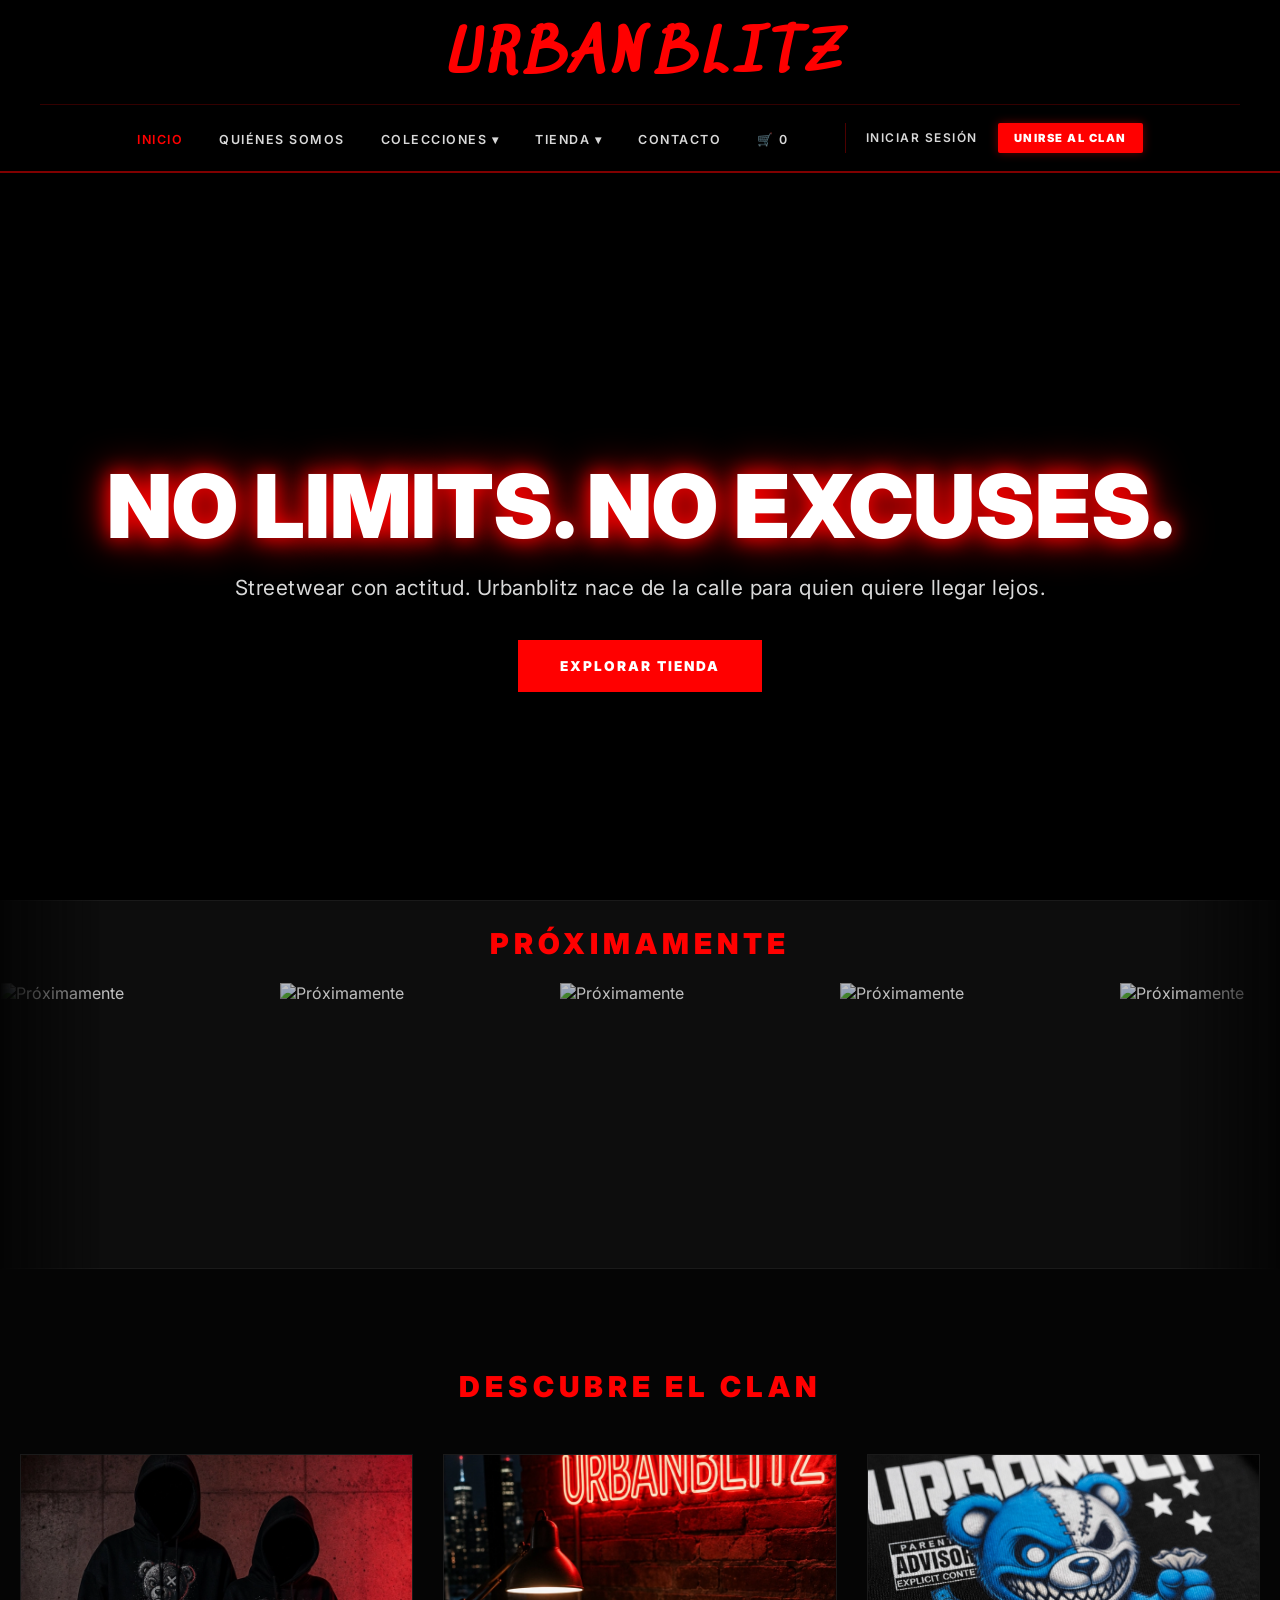
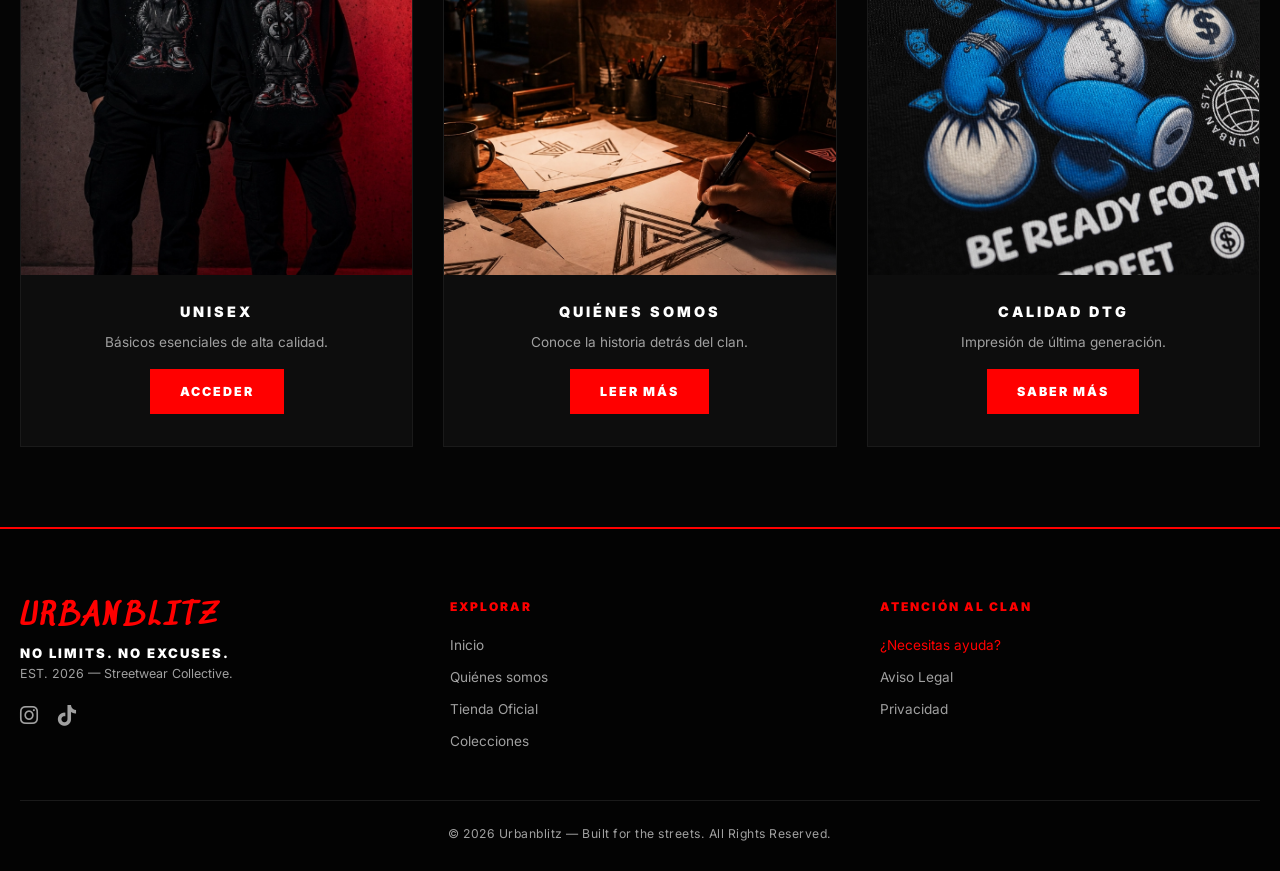
==== commit ea906d1b: "Registro" ====
--- a/index.html
+++ b/index.html
@@ -17,7 +17,10 @@
                 <i class="fa-solid fa-bars"></i>
             </button>
 
-            <h1 class="logo">URBANBLITZ</h1>
+            <h1 class="logo">
+                <img src="img/header-logo.png" alt="" class="logo-icon">
+                URBANBLITZ
+            </h1>
             
             <ul class="nav-list" id="nav-list">
                 <li><a href="index.html" class="active">Inicio</a></li>
@@ -38,6 +41,11 @@
                 </li>
                 <li><a href="contacto.html">Contacto</a></li>
                 <li><a href="carrito.html">🛒 <span id="cart-count">0</span></a></li>
+
+                <li class="nav-user-actions">
+                    <a href="pagina_sesion.html" class="btn-login-text">INICIAR SESIÓN</a>
+                    <a href="pagina_registro.html" class="btn-register-glow">UNIRSE AL CLAN</a>
+                </li>
             </ul>
         </nav>
     </header>
@@ -66,14 +74,12 @@
                 <img src="img/producto4.jpg" alt="Próximamente">
                 <img src="img/producto1.jpg" alt="Próximamente">
                 <img src="img/producto2.jpg" alt="Próximamente">
-                 <!-- Duplicado para loop infinito -->
-                <img src="img/producto1.jpg" alt="Próximamente">
+                 <img src="img/producto1.jpg" alt="Próximamente">
                 <img src="img/producto2.jpg" alt="Próximamente">
                 <img src="img/producto3.jpg" alt="Próximamente">
                 <img src="img/producto4.jpg" alt="Próximamente">
                 <img src="img/producto1.jpg" alt="Próximamente">
                 <img src="img/producto2.jpg" alt="Próximamente">
-
             </figure>
         </section>
 
--- a/style.css
+++ b/style.css
@@ -1,5 +1,5 @@
 /* ==========================================================================
-   URBANBLITZ - STYLE.CSS DEFINITIVO
+   URBANBLITZ - STYLE.CSS DEFINITIVO (CORRECCIONES MÍNIMAS)
    ========================================================================== */
 
 /* -------------------------------------------------------------------------
@@ -33,7 +33,7 @@
    ------------------------------------------------------------------------- */
 .main-header {
     background-color: var(--negro-menu);
-    padding: 18px 0 0;
+    padding: 28px 0 0;
     border-bottom: 2px solid rgba(255, 0, 0, 0.5);
     position: fixed;
     top: 0;
@@ -41,7 +41,6 @@
     z-index: 10000;
 }
 
-/* Contenedor principal: columna centrada */
 .nav-container {
     max-width: var(--max-width);
     margin: 0 auto;
@@ -52,25 +51,33 @@
     position: relative;
 }
 
-/* Logo grande centrado arriba */
 .logo {
     font-family: var(--fuente-logo);
-    font-size: 3rem;
+    font-size: 3.6rem;
     color: var(--rojo-corporativo);
     text-transform: uppercase;
     letter-spacing: 6px;
-    margin: 0 0 14px;
+    margin: 0 0 18px;
     font-weight: 900;
     line-height: 1;
     text-align: center;
-}
-
-/* Menú centrado debajo del logo */
+    display: flex;
+    align-items: center;
+    justify-content: center;
+    gap: 16px;
+}
+
+.logo-icon {
+    height: 3rem;
+    width: auto;
+    filter: drop-shadow(0 0 8px rgba(255, 0, 0, 0.7));
+}
+
 .nav-list {
     display: flex;
     gap: 36px;
     list-style: none;
-    padding: 14px 0;
+    padding: 18px 0;
     margin: 0;
     align-items: center;
     border-top: 1px solid rgba(255, 0, 0, 0.2);
@@ -95,7 +102,6 @@
     opacity: 1;
 }
 
-/* Boton hamburguesa — solo en movil */
 .menu-toggle {
     display: none;
     background: transparent;
@@ -111,7 +117,7 @@
 }
 
 /* -------------------------------------------------------------------------
-   3. DROPDOWN
+   3. DROPDOWN (CORREGIDO PARA PERMITIR CLIC EN ENLACE PADRE)
    ------------------------------------------------------------------------- */
 .dropdown {
     position: relative;
@@ -131,20 +137,19 @@
     margin: 0;
     min-width: 180px;
     z-index: 9999;
-    /* Puente invisible para que el raton no pierda el hover */
-    padding-top: 20px;
-    margin-top: -14px;
-}
-
-/* Bloque transparente encima del menu que rellena el hueco */
+    
+    margin-top: 10px; 
+    padding-top: 10px;
+}
+
 .dropdown-menu::before {
     content: '';
     display: block;
     position: absolute;
-    top: 0;
+    top: -15px;
     left: 0;
     width: 100%;
-    height: 20px;
+    height: 15px;
     background: transparent;
 }
 
@@ -171,7 +176,7 @@
 }
 
 /* -------------------------------------------------------------------------
-   4. HERO (pagina de inicio)
+   4. HERO (BAJADO PARA EVITAR CHOQUE CON MENÚ)
    ------------------------------------------------------------------------- */
 .hero {
     position: relative;
@@ -182,6 +187,7 @@
     justify-content: center;
     overflow: hidden;
     background-color: #000;
+    padding-top: 250px; 
 }
 
 .hero-bg-video {
@@ -215,14 +221,13 @@
 }
 
 .hero-content p {
-    font-size: 1rem;
+    font-size: 1.3rem;
     color: var(--blanco-puro);
     opacity: 0.85;
     margin: 0 0 30px;
     letter-spacing: 0.5px;
 }
 
-/* Titulo interior de tienda.html */
 .hero-title {
     font-size: clamp(2rem, 6vw, 4rem);
     font-weight: 900;
@@ -253,7 +258,7 @@
 }
 
 /* -------------------------------------------------------------------------
-   5. CARRUSEL "PROXIMAMENTE" (index.html)
+   5. CARRUSEL "PROXIMAMENTE"
    ------------------------------------------------------------------------- */
 .new-drops-carousel {
     overflow: hidden;
@@ -261,7 +266,6 @@
     border-top: 1px solid var(--gris-borde);
     border-bottom: 1px solid var(--gris-borde);
     padding: 25px 0;
-    /* Mascara de fundido en los bordes para efecto infinito limpio */
     -webkit-mask-image: linear-gradient(to right, transparent 0%, black 8%, black 92%, transparent 100%);
     mask-image: linear-gradient(to right, transparent 0%, black 8%, black 92%, transparent 100%);
 }
@@ -273,7 +277,7 @@
 
 .texto-proximamente-red {
     color: var(--rojo-corporativo);
-    font-size: 0.75rem;
+    font-size: 1.8rem;
     font-weight: 900;
     letter-spacing: 5px;
     text-transform: uppercase;
@@ -283,15 +287,12 @@
 .carousel-track {
     display: flex;
     gap: 20px;
-    /* La animacion mueve exactamente el 50% (los 6 originales),
-       de forma que cuando llega al final vuelve al inicio sin salto */
     animation: scrollCarousel 18s linear infinite;
     width: max-content;
     margin: 0;
     padding: 0;
 }
 
-/* Pausa al pasar el raton por encima */
 .new-drops-carousel:hover .carousel-track {
     animation-play-state: paused;
 }
@@ -316,7 +317,7 @@
 }
 
 /* -------------------------------------------------------------------------
-   6. SECCION "DESCUBRE EL CLAN" — TARJETAS DE CATEGORIA
+   6. SECCIÓN "DESCUBRE EL CLAN" / QUIÉNES SOMOS (CON GLOW)
    ------------------------------------------------------------------------- */
 .categorias-home {
     padding-bottom: 80px;
@@ -324,12 +325,12 @@
 
 .titulo-categorias-red {
     color: var(--rojo-corporativo);
-    font-size: clamp(2rem, 6vw, 3.5rem);
+    font-size: 1.8rem;
     font-weight: 900;
     text-align: center;
     margin: 100px 0 50px;
     text-transform: uppercase;
-    letter-spacing: 4px;
+    letter-spacing: 5px;
 }
 
 .categorias-grid-3 {
@@ -341,19 +342,19 @@
     padding: 0 20px;
 }
 
-/* Tarjeta de categoria */
 .categoria-card-new {
     background: var(--negro-tarjeta);
     border: 1px solid var(--gris-borde);
     overflow: hidden;
     display: flex;
     flex-direction: column;
-    transition: transform 0.3s ease, border-color 0.3s ease;
+    transition: transform 0.3s ease, border-color 0.3s ease, box-shadow 0.3s ease; 
 }
 
 .categoria-card-new:hover {
     transform: translateY(-5px);
     border-color: var(--rojo-corporativo);
+    box-shadow: 0 0 20px var(--rojo-corporativo); 
 }
 
 .categoria-card-new > img {
@@ -361,14 +362,14 @@
     height: 420px;
     object-fit: cover;
     display: block;
-    transition: filter 0.3s;
+    transition: transform 0.4s ease, filter 0.3s;
 }
 
 .categoria-card-new:hover > img {
     filter: brightness(1.05);
-}
-
-/* Bloque de texto + boton dentro de la tarjeta de categoria */
+    transform: scale(1.06);
+}
+
 .categoria-card-new .info-card-content {
     padding: 28px 22px 32px;
     display: flex;
@@ -445,7 +446,7 @@
 }
 
 /* -------------------------------------------------------------------------
-   8. GRID DE PRODUCTOS (tienda, hombre, mujer, unisex)
+   8. GRID DE PRODUCTOS
    ------------------------------------------------------------------------- */
 .product-grid {
     display: grid;
@@ -456,19 +457,19 @@
     padding: 40px 20px 100px;
 }
 
-/* Tarjeta de producto */
 .product-card-urban {
     background: var(--negro-tarjeta);
     border: 1px solid var(--gris-borde);
     overflow: hidden;
     display: flex;
     flex-direction: column;
-    transition: transform 0.3s ease, border-color 0.3s ease;
+    transition: transform 0.3s ease, border-color 0.3s ease, box-shadow 0.3s ease;
 }
 
 .product-card-urban:hover {
     transform: translateY(-5px);
     border-color: var(--rojo-corporativo);
+    box-shadow: 0 0 15px var(--rojo-corporativo);
 }
 
 .product-image {
@@ -502,7 +503,6 @@
     text-transform: uppercase;
 }
 
-/* Contenido de la tarjeta de producto */
 .product-card-urban .info-card-content {
     padding: 20px;
     display: flex;
@@ -528,15 +528,15 @@
 }
 
 /* -------------------------------------------------------------------------
-   9. PAGINAS INTERIORES (encabezados de tienda, colecciones, etc.)
+   9. PAGINAS INTERIORES (BAJADO PARA "NUESTRO ADN" Y "TIENDA")
    ------------------------------------------------------------------------- */
 .shop-header {
-    padding: 170px 20px 60px;
+    padding: 350px 20px 60px; 
     text-align: center;
 }
 
 .page-info-container {
-    padding: 170px 20px 50px;
+    padding: 350px 20px 50px; 
     text-align: center;
 }
 
@@ -671,11 +671,9 @@
 }
 
 /* -------------------------------------------------------------------------
-   11. RESPONSIVO — MOVIL (<= 950px)
+   11. RESPONSIVO
    ------------------------------------------------------------------------- */
 @media (max-width: 950px) {
-
-    /* Menu hamburguesa visible */
     .menu-toggle {
         display: block;
     }
@@ -683,7 +681,7 @@
     .logo {
         font-size: 2rem;
         margin-bottom: 0;
-        padding-right: 40px; /* espacio para el boton hamburguesa */
+        padding-right: 40px;
     }
 
     .nav-container {
@@ -691,7 +689,6 @@
         align-items: center;
     }
 
-    /* Menu oculto por defecto, se activa con .active via JS */
     .nav-list {
         display: none;
         flex-direction: column;
@@ -717,7 +714,6 @@
         opacity: 1;
     }
 
-    /* Dropdown en movil */
     .dropdown-menu {
         position: static;
         transform: none;
@@ -729,7 +725,6 @@
         min-width: unset;
     }
 
-    /* Grid de categorias a 1 columna */
     .categorias-grid-3 {
         grid-template-columns: 1fr;
     }
@@ -738,12 +733,10 @@
         height: 280px;
     }
 
-    /* Grid de productos a 1 columna */
     .product-grid {
         grid-template-columns: 1fr;
     }
 
-    /* Footer apilado */
     .footer-container {
         flex-direction: column;
         gap: 35px;
@@ -753,7 +746,6 @@
         font-size: 1.5rem;
     }
 
-    /* Carrusel mas pequeno */
     .carousel-track img {
         height: 140px;
         width: 140px;
@@ -776,6 +768,65 @@
 
     .shop-header,
     .page-info-container {
-        padding-top: 110px;
+        padding-top: 200px; 
+    }
+}
+
+/* -------------------------------------------------------------------------
+   12. BOTONES DE USUARIO (NUEVO)
+   ------------------------------------------------------------------------- */
+.nav-user-actions {
+    display: flex;
+    align-items: center;
+    gap: 20px;
+    margin-left: 20px;
+    padding-left: 20px;
+    border-left: 1px solid rgba(255, 0, 0, 0.3);
+}
+
+.btn-login-text {
+    font-size: 0.75rem !important;
+    font-weight: 600;
+    opacity: 0.7;
+    transition: opacity 0.3s, color 0.3s;
+}
+
+.btn-login-text:hover {
+    opacity: 1;
+    color: var(--rojo-corporativo) !important;
+}
+
+.btn-register-glow {
+    background-color: var(--rojo-corporativo);
+    color: #fff !important;
+    padding: 8px 16px !important;
+    border-radius: 2px;
+    font-size: 0.7rem !important;
+    font-weight: 900 !important;
+    letter-spacing: 1px;
+    box-shadow: 0 0 10px rgba(255, 0, 0, 0.4);
+    transition: transform 0.3s, box-shadow 0.3s !important;
+    opacity: 1 !important;
+}
+
+.btn-register-glow:hover {
+    transform: translateY(-2px);
+    box-shadow: 0 0 20px var(--rojo-corporativo);
+}
+
+@media (max-width: 950px) {
+    .nav-user-actions {
+        margin-left: 0;
+        padding-left: 0;
+        border-left: none;
+        flex-direction: column;
+        width: 100%;
+        padding: 20px 0;
+        gap: 15px;
+    }
+    
+    .btn-register-glow {
+        width: 80%;
+        text-align: center;
     }
 }
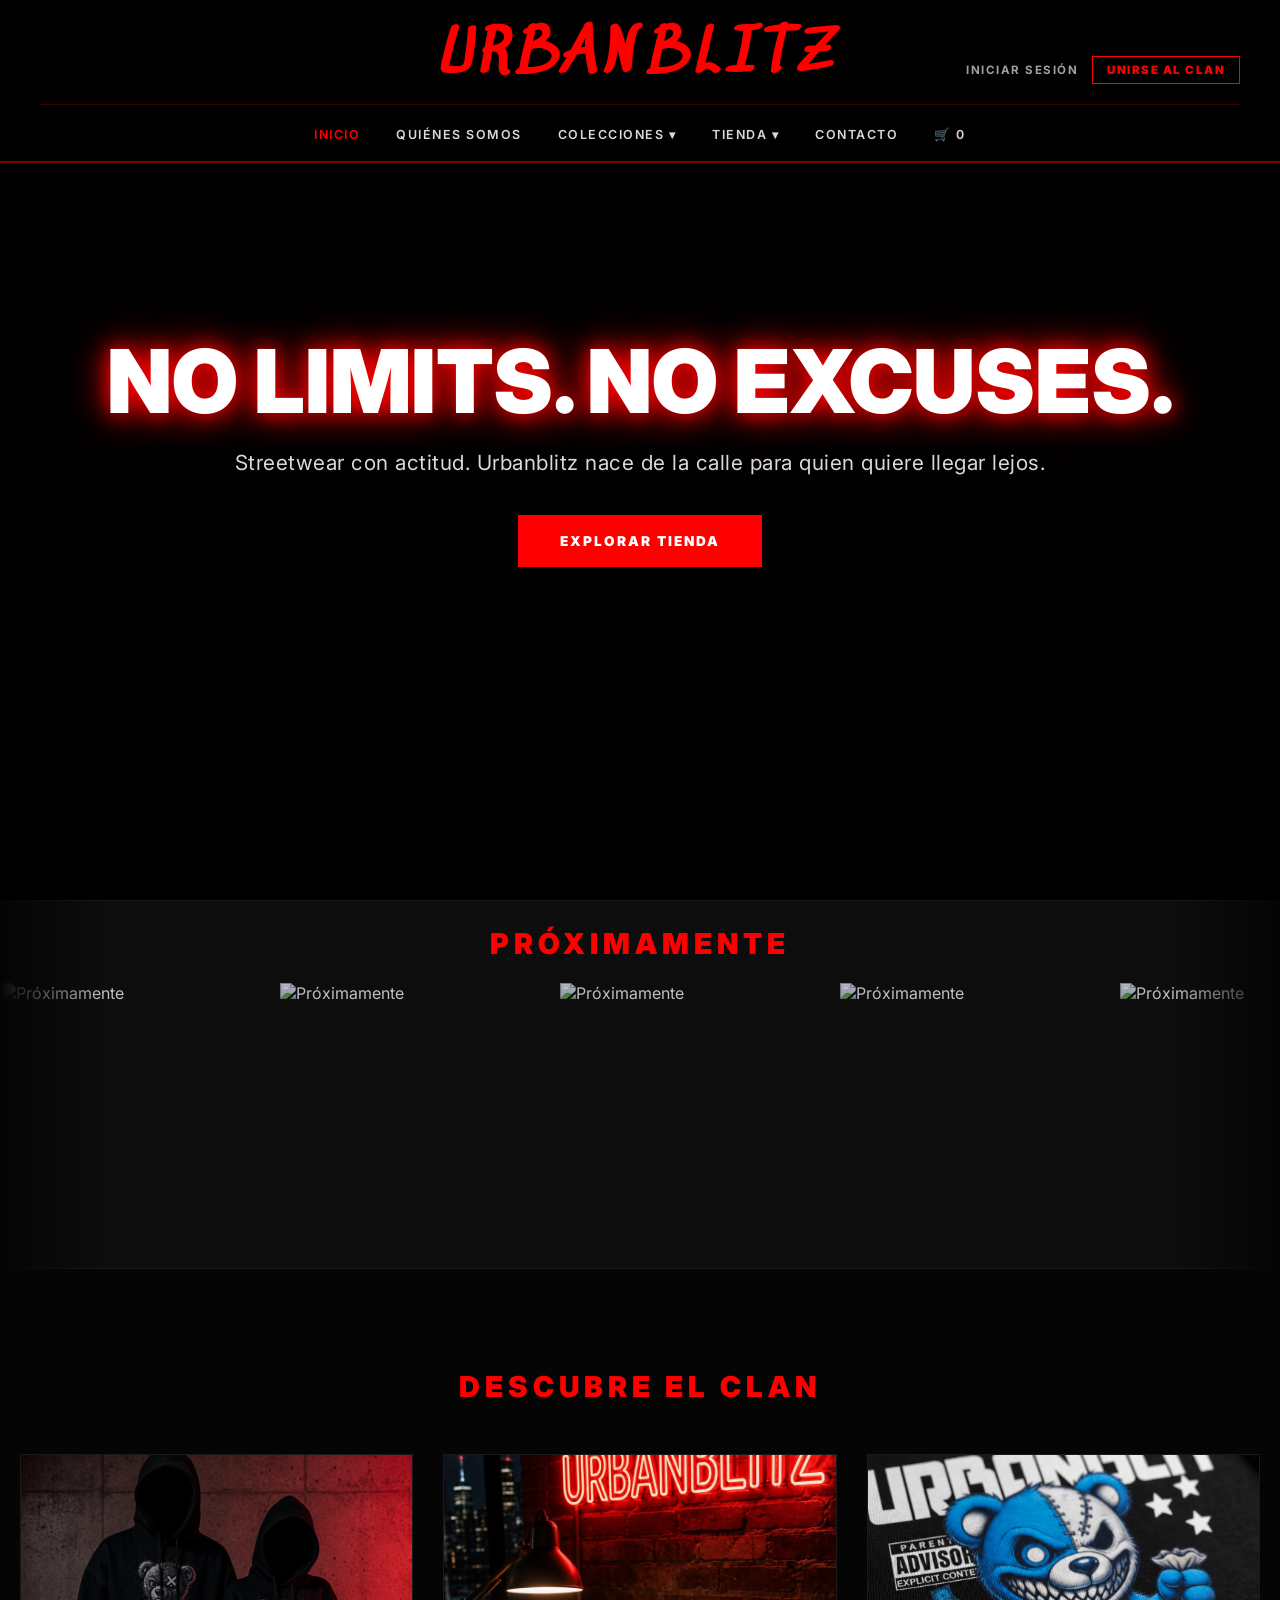
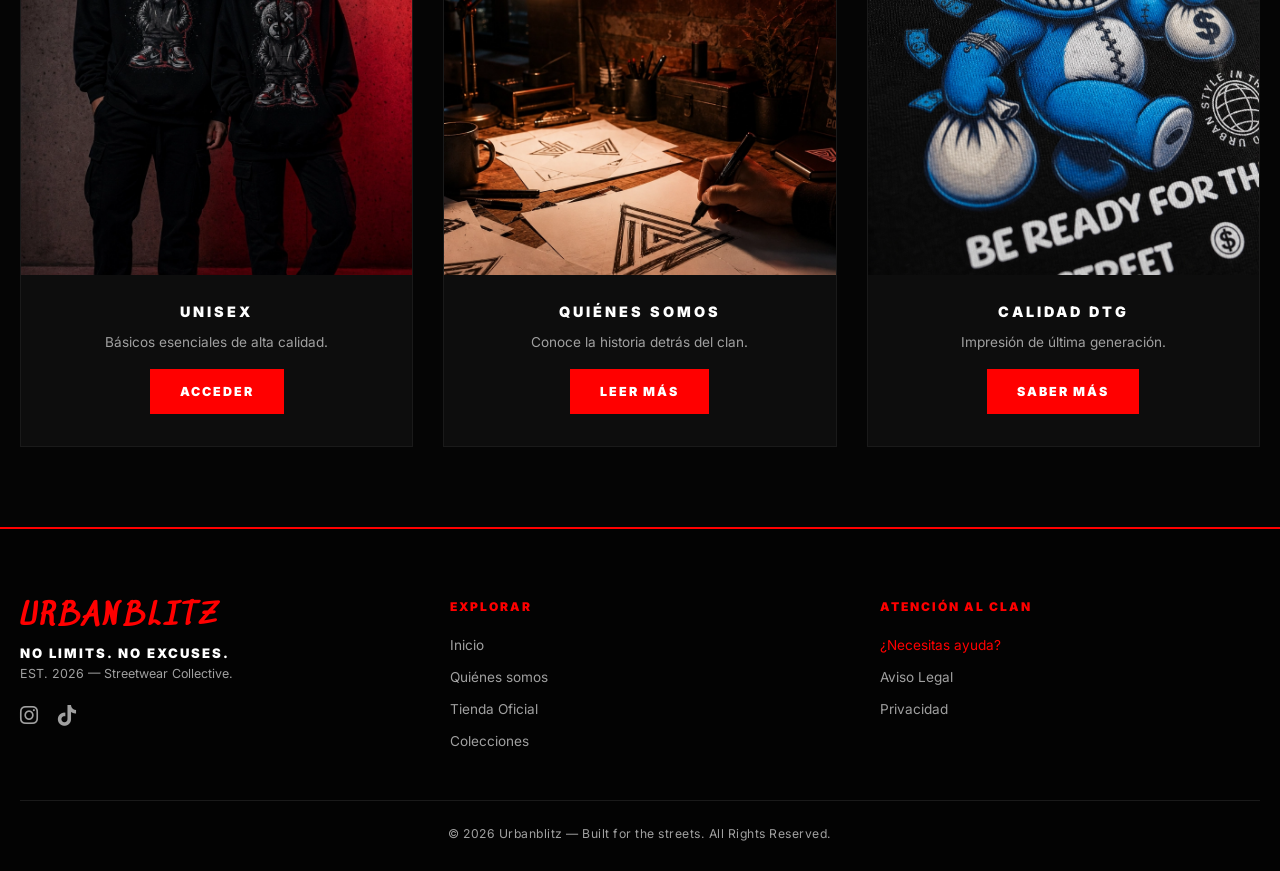
==== commit d1455f09: "Arreglos" ====
--- a/index.html
+++ b/index.html
@@ -17,10 +17,7 @@
                 <i class="fa-solid fa-bars"></i>
             </button>
 
-            <h1 class="logo">
-                <img src="img/header-logo.png" alt="" class="logo-icon">
-                URBANBLITZ
-            </h1>
+            <h1 class="logo">URBANBLITZ</h1>
             
             <ul class="nav-list" id="nav-list">
                 <li><a href="index.html" class="active">Inicio</a></li>
@@ -41,12 +38,12 @@
                 </li>
                 <li><a href="contacto.html">Contacto</a></li>
                 <li><a href="carrito.html">🛒 <span id="cart-count">0</span></a></li>
+            </ul>
 
-                <li class="nav-user-actions">
-                    <a href="pagina_sesion.html" class="btn-login-text">INICIAR SESIÓN</a>
-                    <a href="pagina_registro.html" class="btn-register-glow">UNIRSE AL CLAN</a>
-                </li>
-            </ul>
+            <div class="nav-user-actions-top">
+                <a href="pagina_sesion.html" class="btn-login-text">INICIAR SESIÓN</a>
+                <a href="pagina_registro.html" class="btn-register-glow">UNIRSE AL CLAN</a>
+            </div>
         </nav>
     </header>
 
--- a/style.css
+++ b/style.css
@@ -1,5 +1,5 @@
 /* ==========================================================================
-   URBANBLITZ - STYLE.CSS DEFINITIVO (CORRECCIONES MÍNIMAS)
+   URBANBLITZ - STYLE.CSS DEFINITIVO
    ========================================================================== */
 
 /* -------------------------------------------------------------------------
@@ -29,7 +29,7 @@
 }
 
 /* -------------------------------------------------------------------------
-   2. HEADER Y NAVEGACIÓN
+   2. HEADER Y NAVEGACION
    ------------------------------------------------------------------------- */
 .main-header {
     background-color: var(--negro-menu);
@@ -51,6 +51,7 @@
     position: relative;
 }
 
+/* Logo centrado arriba */
 .logo {
     font-family: var(--fuente-logo);
     font-size: 3.6rem;
@@ -73,6 +74,7 @@
     filter: drop-shadow(0 0 8px rgba(255, 0, 0, 0.7));
 }
 
+/* Menu centrado debajo del logo */
 .nav-list {
     display: flex;
     gap: 36px;
@@ -102,6 +104,46 @@
     opacity: 1;
 }
 
+/* Botones login/registro — esquina superior derecha */
+.nav-user-actions-top {
+    display: flex;
+    gap: 14px;
+    align-items: center;
+    position: absolute;
+    top: 28px;
+    right: 40px;
+}
+
+.btn-login-text {
+    font-size: 0.72rem;
+    font-weight: 700;
+    letter-spacing: 1.5px;
+    text-transform: uppercase;
+    color: var(--texto-secundario);
+    transition: color 0.3s;
+}
+
+.btn-login-text:hover {
+    color: var(--blanco-puro);
+}
+
+.btn-register-glow {
+    font-size: 0.72rem;
+    font-weight: 900;
+    letter-spacing: 1.5px;
+    text-transform: uppercase;
+    color: var(--rojo-corporativo);
+    border: 1px solid var(--rojo-corporativo);
+    padding: 6px 14px;
+    transition: background 0.3s, color 0.3s;
+}
+
+.btn-register-glow:hover {
+    background: var(--rojo-corporativo);
+    color: #fff;
+}
+
+/* Boton hamburguesa — solo en movil */
 .menu-toggle {
     display: none;
     background: transparent;
@@ -117,7 +159,7 @@
 }
 
 /* -------------------------------------------------------------------------
-   3. DROPDOWN (CORREGIDO PARA PERMITIR CLIC EN ENLACE PADRE)
+   3. DROPDOWN
    ------------------------------------------------------------------------- */
 .dropdown {
     position: relative;
@@ -133,23 +175,22 @@
     border: 1px solid rgba(255, 0, 0, 0.25);
     border-top: 2px solid var(--rojo-corporativo);
     list-style: none;
-    padding: 8px 0;
-    margin: 0;
+    padding: 20px 0 8px;
+    margin: 0;
+    margin-top: -14px;
     min-width: 180px;
     z-index: 9999;
-    
-    margin-top: 10px; 
-    padding-top: 10px;
-}
-
+}
+
+/* Puente invisible para no perder el hover */
 .dropdown-menu::before {
     content: '';
     display: block;
     position: absolute;
-    top: -15px;
+    top: 0;
     left: 0;
     width: 100%;
-    height: 15px;
+    height: 20px;
     background: transparent;
 }
 
@@ -176,7 +217,7 @@
 }
 
 /* -------------------------------------------------------------------------
-   4. HERO (BAJADO PARA EVITAR CHOQUE CON MENÚ)
+   4. HERO
    ------------------------------------------------------------------------- */
 .hero {
     position: relative;
@@ -187,15 +228,14 @@
     justify-content: center;
     overflow: hidden;
     background-color: #000;
-    padding-top: 250px; 
 }
 
 .hero-bg-video {
     position: absolute;
     top: 0;
     left: 0;
-    width: 100%;
-    height: 100%;
+    width: 95%;
+    height: 95%;
     object-fit: cover;
     z-index: 1;
     filter: brightness(0.4);
@@ -228,6 +268,18 @@
     letter-spacing: 0.5px;
 }
 
+.slogan-historia {
+    font-size: 2.2rem;
+    color: #ffffff;
+    text-transform: uppercase;
+    font-weight: 900;
+    margin-bottom: 45px;
+    text-shadow: 0 0 15px var(--rojo-corporativo);
+    display: block;
+    text-align: center;
+}
+
+/* Titulos de paginas interiores */
 .hero-title {
     font-size: clamp(2rem, 6vw, 4rem);
     font-weight: 900;
@@ -237,6 +289,9 @@
     margin: 0 0 15px;
 }
 
+/* -------------------------------------------------------------------------
+   5. BOTONES ROJOS GLOBALES
+   ------------------------------------------------------------------------- */
 .btn-add-cart-hero {
     display: inline-block;
     background-color: var(--rojo-corporativo);
@@ -257,8 +312,52 @@
     color: var(--rojo-corporativo);
 }
 
-/* -------------------------------------------------------------------------
-   5. CARRUSEL "PROXIMAMENTE"
+.btn-rojo-urban {
+    display: inline-block;
+    background-color: var(--rojo-corporativo);
+    color: #ffffff;
+    padding: 13px 28px;
+    font-family: var(--fuente-texto);
+    font-weight: 900;
+    font-size: 0.78rem;
+    text-transform: uppercase;
+    letter-spacing: 2px;
+    border: 2px solid var(--rojo-corporativo);
+    cursor: pointer;
+    text-decoration: none;
+    text-align: center;
+    transition: background 0.3s, color 0.3s;
+    margin-top: 5px;
+}
+
+.btn-rojo-urban:hover {
+    background-color: transparent;
+    color: var(--rojo-corporativo);
+}
+
+.btn-add-cart {
+    display: inline-block;
+    background-color: var(--rojo-corporativo);
+    color: #ffffff;
+    padding: 15px 40px;
+    font-family: var(--fuente-texto);
+    font-weight: 900;
+    font-size: 0.85rem;
+    text-transform: uppercase;
+    letter-spacing: 2px;
+    border: 2px solid var(--rojo-corporativo);
+    text-decoration: none;
+    cursor: pointer;
+    transition: background 0.3s, color 0.3s;
+}
+
+.btn-add-cart:hover {
+    background-color: transparent;
+    color: var(--rojo-corporativo);
+}
+
+/* -------------------------------------------------------------------------
+   6. CARRUSEL PROXIMAMENTE
    ------------------------------------------------------------------------- */
 .new-drops-carousel {
     overflow: hidden;
@@ -317,7 +416,7 @@
 }
 
 /* -------------------------------------------------------------------------
-   6. SECCIÓN "DESCUBRE EL CLAN" / QUIÉNES SOMOS (CON GLOW)
+   7. SECCION DESCUBRE EL CLAN — TARJETAS DE CATEGORIA
    ------------------------------------------------------------------------- */
 .categorias-home {
     padding-bottom: 80px;
@@ -348,13 +447,12 @@
     overflow: hidden;
     display: flex;
     flex-direction: column;
-    transition: transform 0.3s ease, border-color 0.3s ease, box-shadow 0.3s ease; 
+    transition: transform 0.3s ease, border-color 0.3s ease;
 }
 
 .categoria-card-new:hover {
     transform: translateY(-5px);
     border-color: var(--rojo-corporativo);
-    box-shadow: 0 0 20px var(--rojo-corporativo); 
 }
 
 .categoria-card-new > img {
@@ -370,6 +468,7 @@
     transform: scale(1.06);
 }
 
+/* Bloque texto + boton dentro de tarjeta */
 .categoria-card-new .info-card-content {
     padding: 28px 22px 32px;
     display: flex;
@@ -399,55 +498,37 @@
 }
 
 /* -------------------------------------------------------------------------
-   7. BOTONES ROJOS GLOBALES
-   ------------------------------------------------------------------------- */
-.btn-rojo-urban {
-    display: inline-block;
-    background-color: var(--rojo-corporativo);
-    color: #ffffff;
-    padding: 13px 28px;
-    font-family: var(--fuente-texto);
-    font-weight: 900;
-    font-size: 0.78rem;
-    text-transform: uppercase;
-    letter-spacing: 2px;
-    border: 2px solid var(--rojo-corporativo);
-    cursor: pointer;
-    text-decoration: none;
-    text-align: center;
-    transition: background 0.3s, color 0.3s;
-    margin-top: 5px;
-}
-
-.btn-rojo-urban:hover {
-    background-color: transparent;
-    color: var(--rojo-corporativo);
-}
-
-.btn-add-cart {
-    display: inline-block;
-    background-color: var(--rojo-corporativo);
-    color: #ffffff;
-    padding: 15px 40px;
-    font-family: var(--fuente-texto);
-    font-weight: 900;
-    font-size: 0.85rem;
-    text-transform: uppercase;
-    letter-spacing: 2px;
-    border: 2px solid var(--rojo-corporativo);
-    text-decoration: none;
-    cursor: pointer;
-    transition: background 0.3s, color 0.3s;
-}
-
-.btn-add-cart:hover {
-    background-color: transparent;
-    color: var(--rojo-corporativo);
-}
-
-/* -------------------------------------------------------------------------
    8. GRID DE PRODUCTOS
    ------------------------------------------------------------------------- */
+.shop-header {
+    padding: 200px 20px 60px;
+    text-align: center;
+}
+
+.page-info-container {
+    padding: 200px 20px 50px;
+    text-align: center;
+}
+
+.section-title {
+    font-size: clamp(2rem, 6vw, 4rem);
+    font-weight: 900;
+    text-transform: uppercase;
+    letter-spacing: 5px;
+    color: var(--blanco-puro);
+    margin: 0 0 15px;
+}
+
+.info-text,
+.info-text-center {
+    font-size: 1rem;
+    color: var(--texto-secundario);
+    text-align: center;
+    margin: 0 auto;
+    max-width: 600px;
+    line-height: 1.6;
+}
+
 .product-grid {
     display: grid;
     grid-template-columns: repeat(auto-fill, minmax(280px, 1fr));
@@ -463,13 +544,12 @@
     overflow: hidden;
     display: flex;
     flex-direction: column;
-    transition: transform 0.3s ease, border-color 0.3s ease, box-shadow 0.3s ease;
+    transition: transform 0.3s ease, border-color 0.3s ease;
 }
 
 .product-card-urban:hover {
     transform: translateY(-5px);
     border-color: var(--rojo-corporativo);
-    box-shadow: 0 0 15px var(--rojo-corporativo);
 }
 
 .product-image {
@@ -528,35 +608,26 @@
 }
 
 /* -------------------------------------------------------------------------
-   9. PAGINAS INTERIORES (BAJADO PARA "NUESTRO ADN" Y "TIENDA")
-   ------------------------------------------------------------------------- */
-.shop-header {
-    padding: 350px 20px 60px; 
-    text-align: center;
-}
-
-.page-info-container {
-    padding: 350px 20px 50px; 
-    text-align: center;
-}
-
-.section-title {
-    font-size: clamp(2rem, 6vw, 4rem);
-    font-weight: 900;
-    text-transform: uppercase;
-    letter-spacing: 5px;
-    color: var(--blanco-puro);
-    margin: 0 0 15px;
-}
-
-.info-text,
-.info-text-center {
-    font-size: 1rem;
-    color: var(--texto-secundario);
-    text-align: center;
-    margin: 0 auto;
-    max-width: 600px;
-    line-height: 1.6;
+   9. PAGINAS DE REGISTRO / LOGIN
+   ------------------------------------------------------------------------- */
+.auth-wrapper {
+    min-height: 100vh;
+    display: flex;
+    align-items: center;
+    justify-content: center;
+    padding: 120px 20px 80px;
+    background: linear-gradient(rgba(0,0,0,0.75), rgba(0,0,0,0.75));
+    background-size: cover;
+    background-position: center;
+}
+
+.auth-card {
+    background: #0a0a0a;
+    padding: 40px;
+    width: 100%;
+    max-width: 500px;
+    border: 1px solid rgba(255, 0, 0, 0.15);
+    box-shadow: 0 20px 50px rgba(0,0,0,0.5);
 }
 
 /* -------------------------------------------------------------------------
@@ -671,9 +742,10 @@
 }
 
 /* -------------------------------------------------------------------------
-   11. RESPONSIVO
+   11. RESPONSIVO MOVIL (<= 950px)
    ------------------------------------------------------------------------- */
 @media (max-width: 950px) {
+
     .menu-toggle {
         display: block;
     }
@@ -687,6 +759,10 @@
     .nav-container {
         padding: 12px 20px 0;
         align-items: center;
+    }
+
+    .nav-user-actions-top {
+        display: none;
     }
 
     .nav-list {
@@ -720,11 +796,16 @@
         border: none;
         border-left: 2px solid var(--rojo-corporativo);
         margin-left: 30px;
+        margin-top: 0;
         background: transparent;
         padding: 0;
         min-width: unset;
     }
 
+    .dropdown-menu::before {
+        display: none;
+    }
+
     .categorias-grid-3 {
         grid-template-columns: 1fr;
     }
@@ -742,91 +823,32 @@
         gap: 35px;
     }
 
-    .logo-footer {
-        font-size: 1.5rem;
-    }
-
     .carousel-track img {
         height: 140px;
         width: 140px;
     }
+
+    .shop-header,
+    .page-info-container {
+        padding-top: 150px;
+    }
 }
 
 @media (max-width: 600px) {
     .nav-container {
-        padding: 0 15px;
+        padding: 10px 15px 0;
     }
 
     .logo {
-        font-size: 1.3rem;
+        font-size: 1.6rem;
     }
 
     .titulo-categorias-red {
         margin: 80px 0 35px;
-        font-size: 2rem;
-    }
-
-    .shop-header,
-    .page-info-container {
-        padding-top: 200px; 
-    }
-}
-
-/* -------------------------------------------------------------------------
-   12. BOTONES DE USUARIO (NUEVO)
-   ------------------------------------------------------------------------- */
-.nav-user-actions {
-    display: flex;
-    align-items: center;
-    gap: 20px;
-    margin-left: 20px;
-    padding-left: 20px;
-    border-left: 1px solid rgba(255, 0, 0, 0.3);
-}
-
-.btn-login-text {
-    font-size: 0.75rem !important;
-    font-weight: 600;
-    opacity: 0.7;
-    transition: opacity 0.3s, color 0.3s;
-}
-
-.btn-login-text:hover {
-    opacity: 1;
-    color: var(--rojo-corporativo) !important;
-}
-
-.btn-register-glow {
-    background-color: var(--rojo-corporativo);
-    color: #fff !important;
-    padding: 8px 16px !important;
-    border-radius: 2px;
-    font-size: 0.7rem !important;
-    font-weight: 900 !important;
-    letter-spacing: 1px;
-    box-shadow: 0 0 10px rgba(255, 0, 0, 0.4);
-    transition: transform 0.3s, box-shadow 0.3s !important;
-    opacity: 1 !important;
-}
-
-.btn-register-glow:hover {
-    transform: translateY(-2px);
-    box-shadow: 0 0 20px var(--rojo-corporativo);
-}
-
-@media (max-width: 950px) {
-    .nav-user-actions {
-        margin-left: 0;
-        padding-left: 0;
-        border-left: none;
-        flex-direction: column;
-        width: 100%;
-        padding: 20px 0;
-        gap: 15px;
-    }
-    
-    .btn-register-glow {
-        width: 80%;
-        text-align: center;
+        font-size: 1.4rem;
+    }
+
+    .texto-proximamente-red {
+        font-size: 1.3rem;
     }
 }
